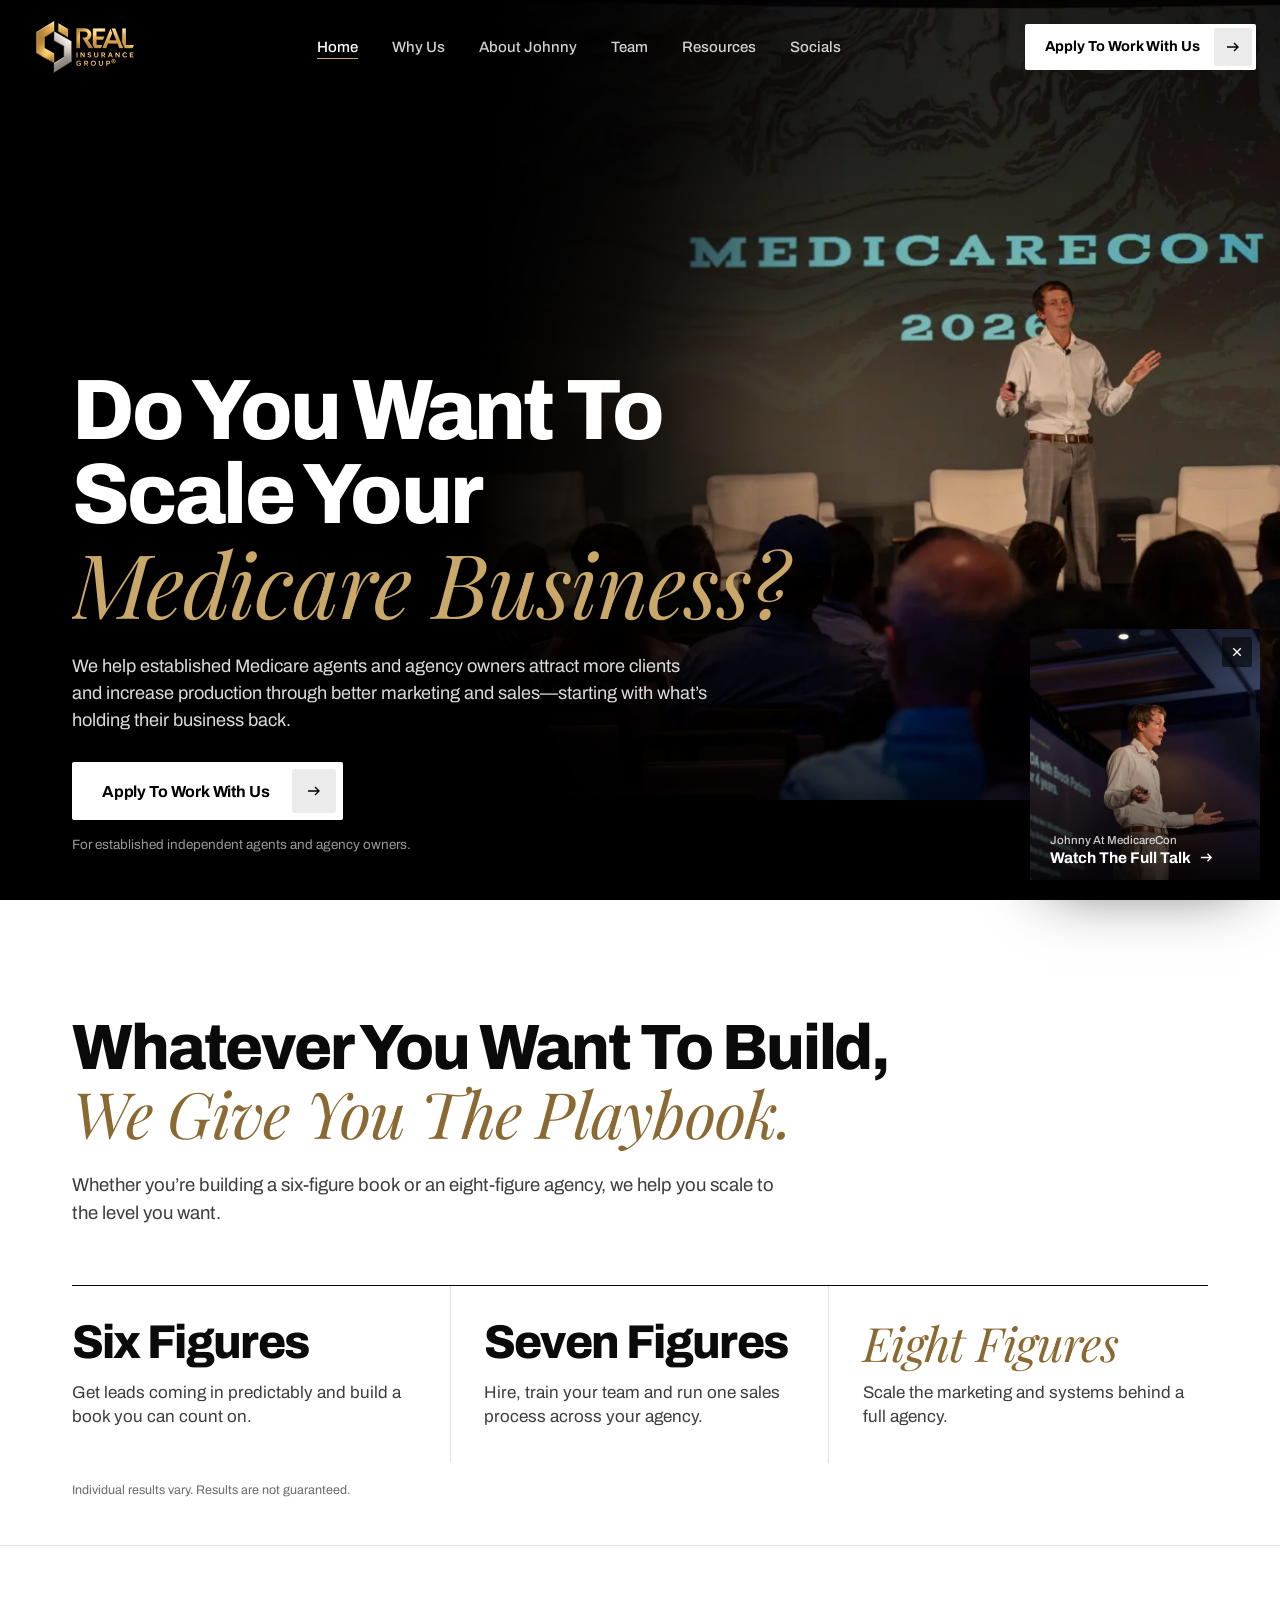
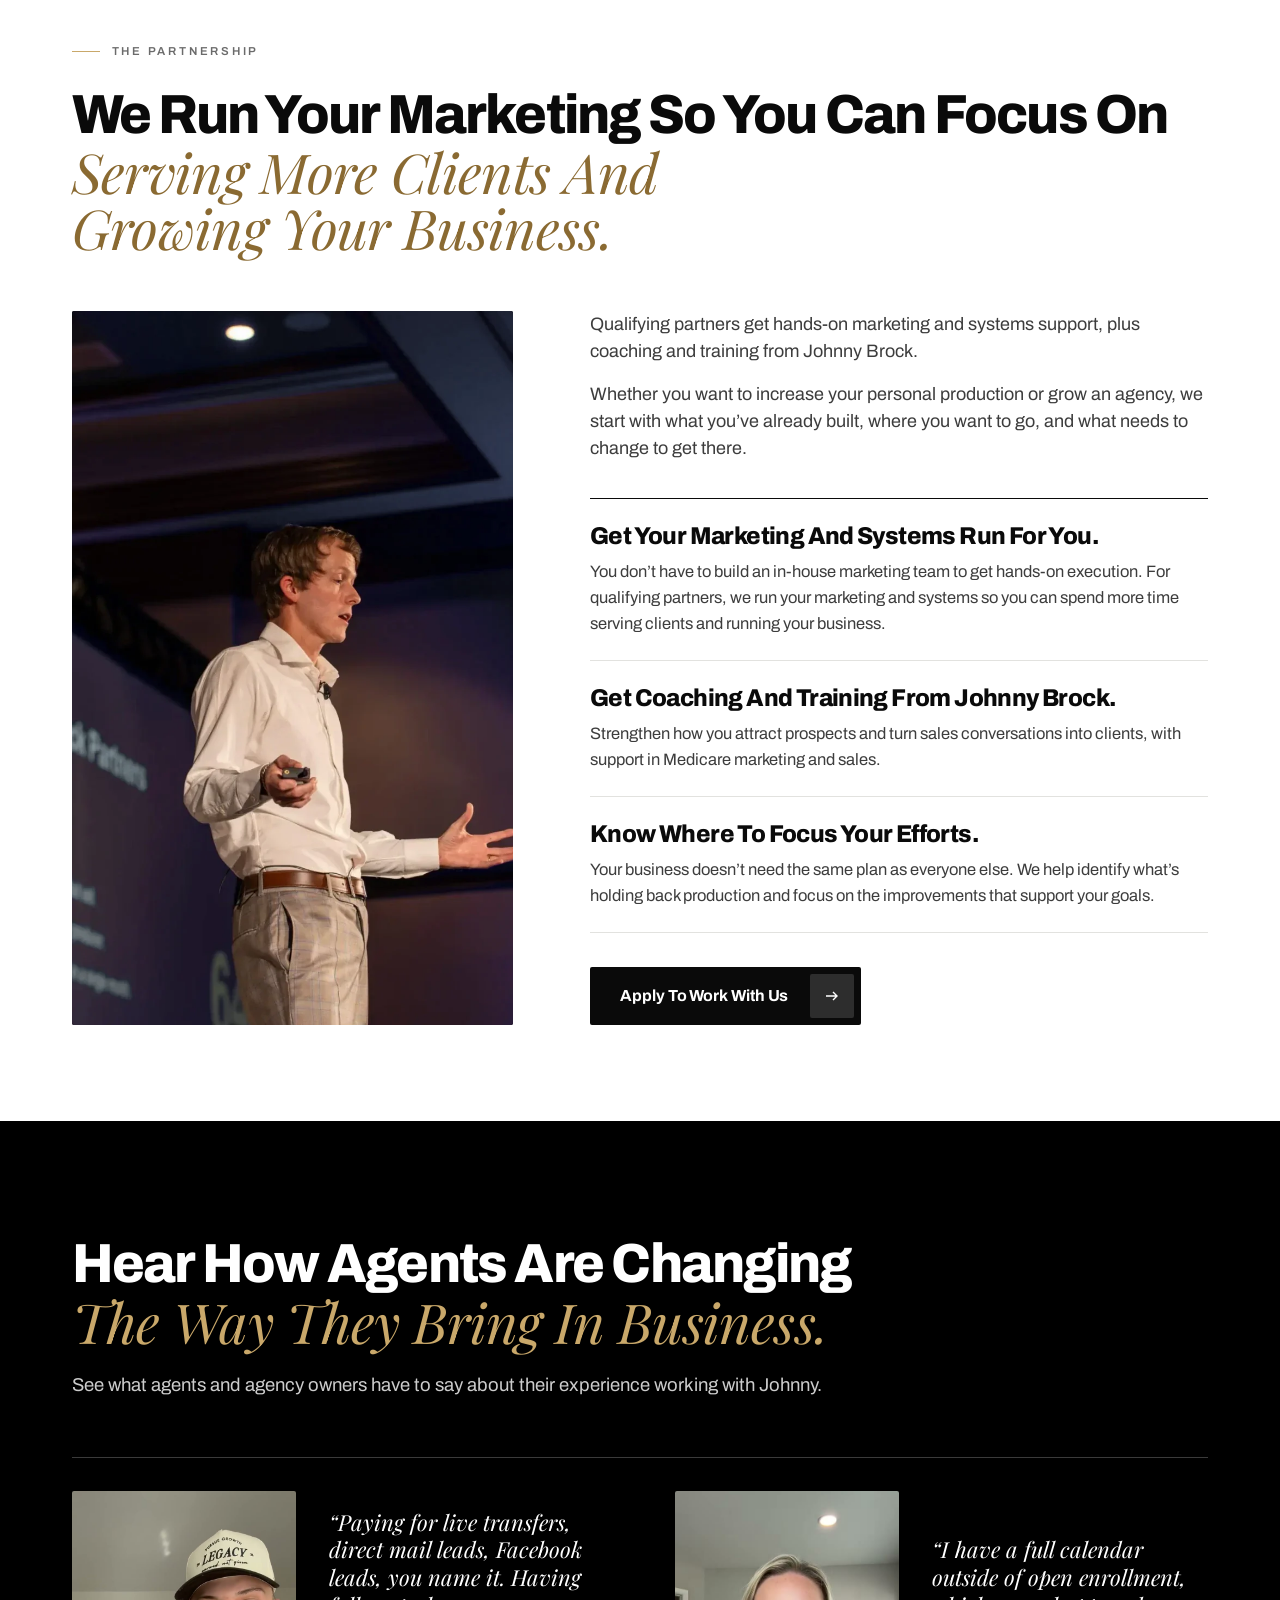
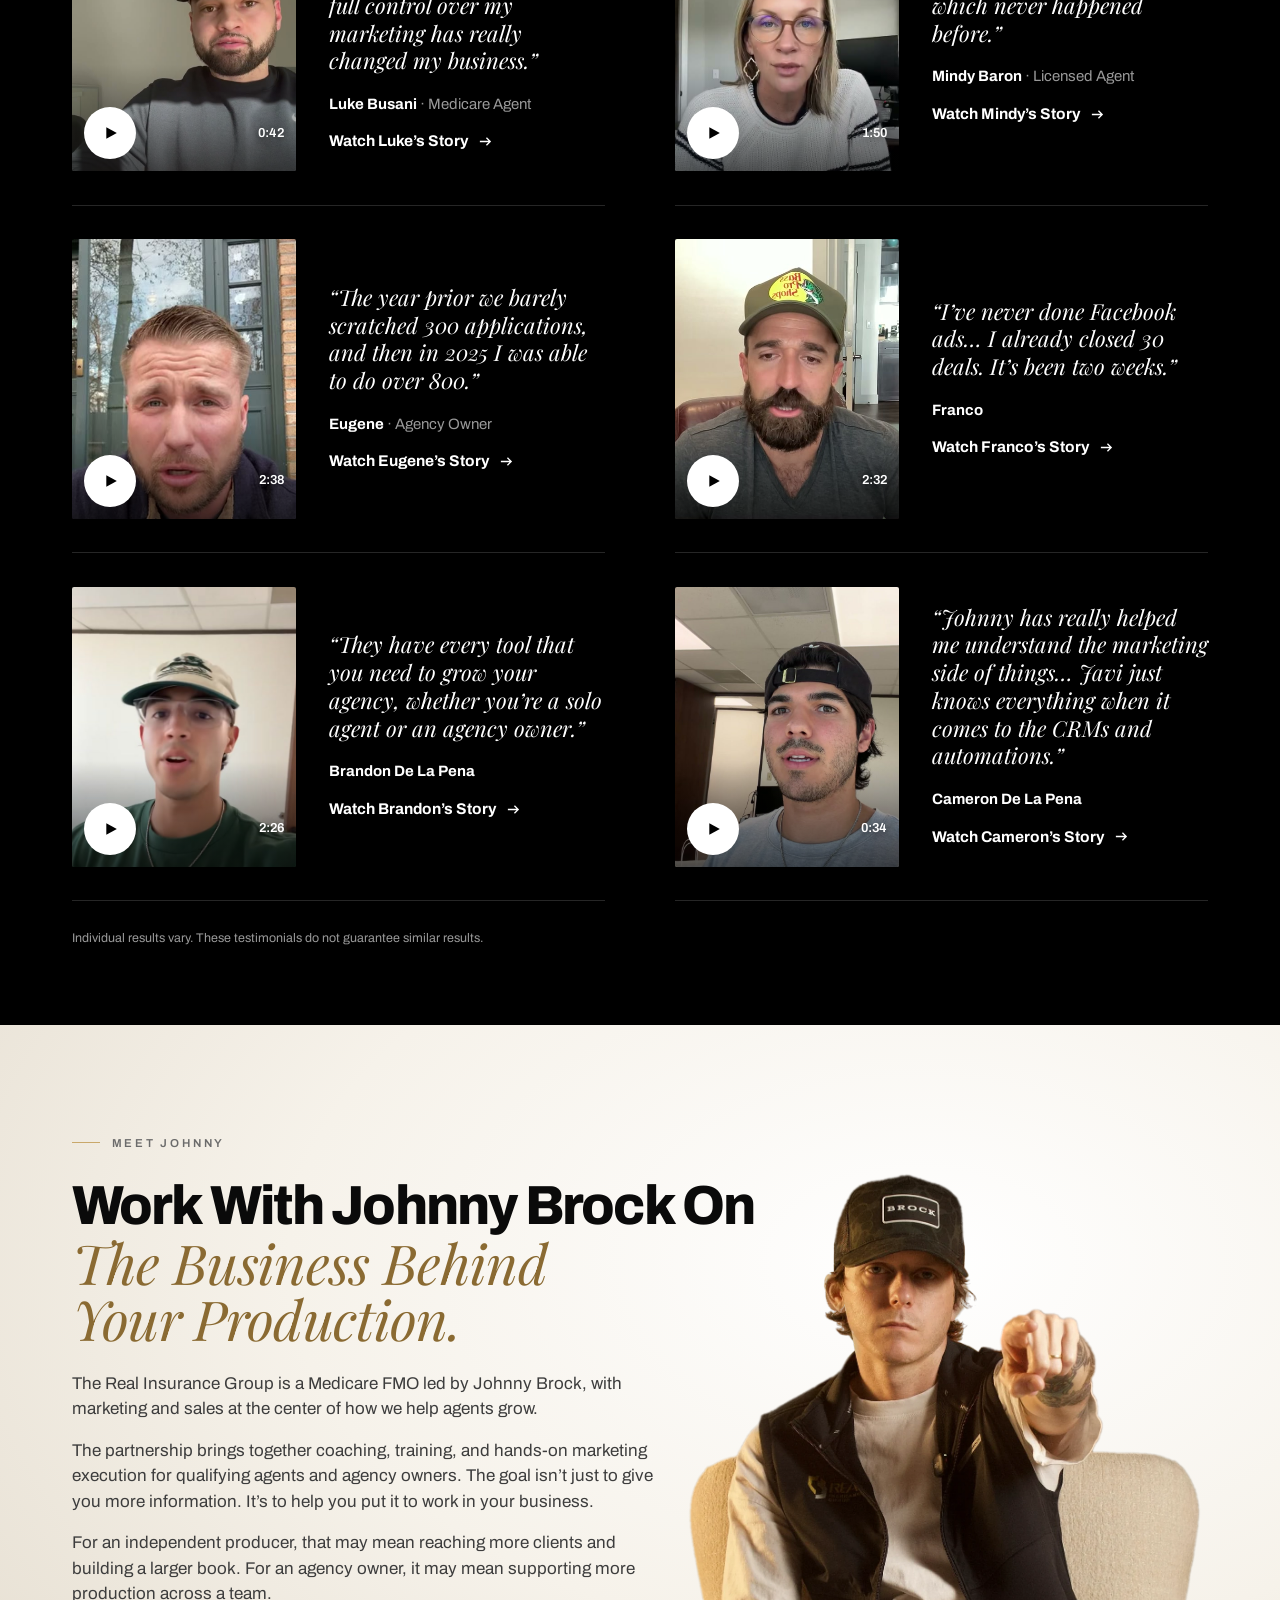
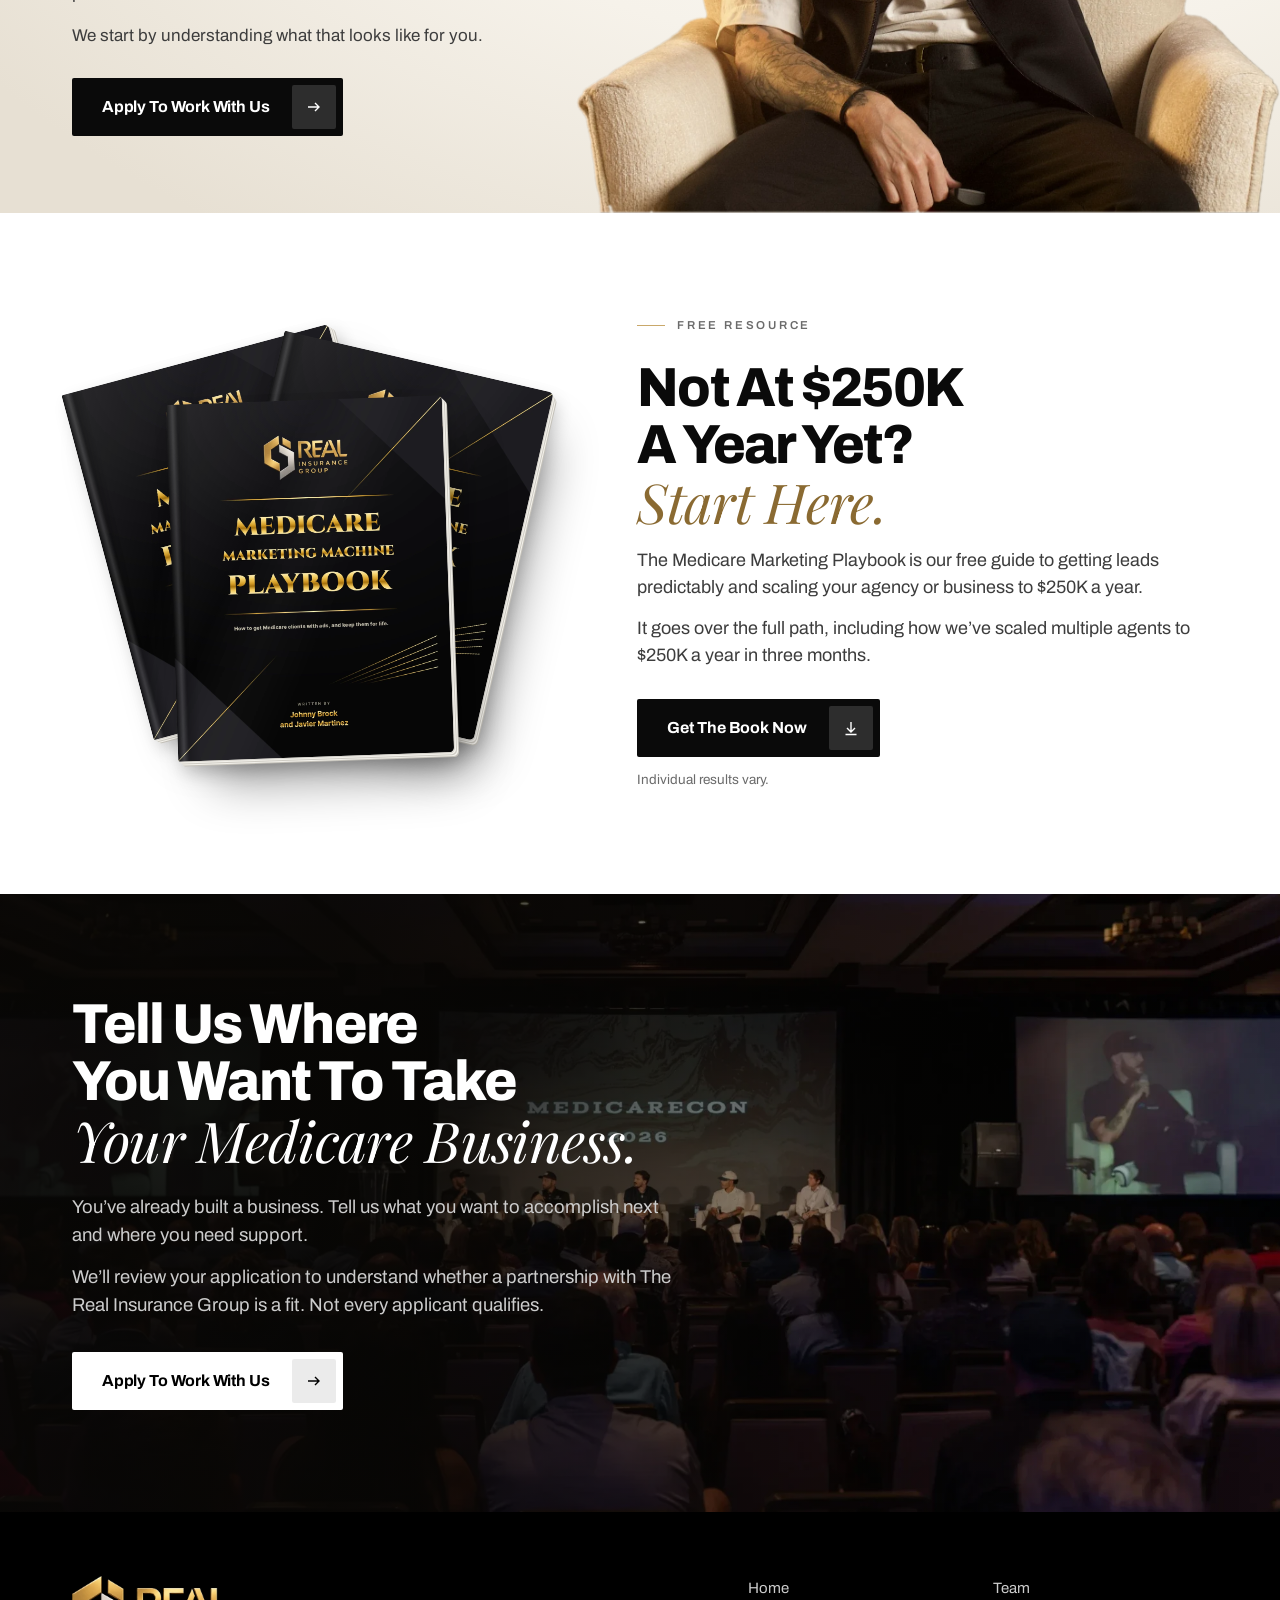
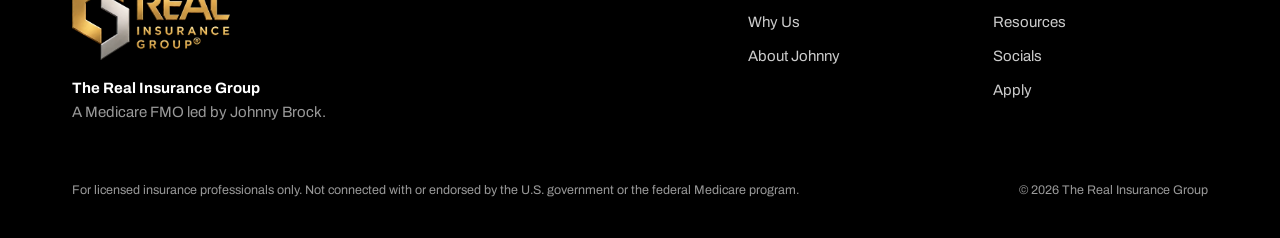
==== index.html @ c0083465 "Add survey-gated booking page with Johnny's calendar Co-Authored-By: Claude Opus 5.5 <noreply@anthro" ====
<!doctype html>
<html lang="en">
<head>
<meta charset="utf-8">
<meta name="viewport" content="width=device-width,initial-scale=1">
<title>The Real Insurance Group | Medicare FMO Led By Johnny Brock</title>
<meta name="description" content="We help established Medicare agents and agency owners attract more clients and increase production through better marketing and sales.">
<link rel="icon" href="assets/favicon.png?v=2">
<link rel="apple-touch-icon" href="assets/favicon.png?v=2">
<meta name="theme-color" content="#000000">
<meta property="og:title" content="The Real Insurance Group | Medicare FMO Led By Johnny Brock">
<meta property="og:description" content="We help established Medicare agents and agency owners attract more clients and increase production through better marketing and sales.">
<meta property="og:image" content="assets/og.jpg">
<meta property="og:type" content="website">
<link rel="preload" as="image" href="assets/stage-hero.webp" fetchpriority="high">
<link rel="preconnect" href="https://fonts.googleapis.com"><link rel="preconnect" href="https://fonts.gstatic.com" crossorigin>
<link href="https://fonts.googleapis.com/css2?family=Archivo:wdth,wght@62..125,400..800&family=Playfair+Display:ital,wght@1,400&display=swap" rel="stylesheet">
<link rel="stylesheet" href="styles.css?v=47">
<script>document.documentElement.classList.add('js')</script>
<script async src="https://javmartz04-ship-it.github.io/brandridge-tracker/t.js" data-client="johnny" data-name="Johnny" data-funnel="Main Website"></script>
</head>
<body>
<a class="skip" href="#main">Skip To Content</a>
<header class="nav" id="nav">
  <a class="brand" href="#top" aria-label="The Real Insurance Group, home"><img src="assets/rig-logo-nav.webp" width="392" height="208" alt="The Real Insurance Group"></a>
  <nav aria-label="Main"><ul><li><a href="index.html" aria-current="page">Home</a></li><li><a href="why.html">Why Us</a></li><li><a href="about.html">About Johnny</a></li><li><a href="team.html">Team</a></li><li><a href="resources.html">Resources</a></li><li><a href="socials.html">Socials</a></li></ul></nav>
  <a class="btn lt" href="#apply" data-apply>Apply To Work With Us<i><svg viewBox="0 0 16 16" fill="none" stroke="currentColor" stroke-width="1.4"><path d="M2 8h11M9 4l4 4-4 4"/></svg></i></a>
  <button class="burger" id="burger" aria-label="Open menu" aria-expanded="false"><span></span><span></span></button>
</header>
<div class="sheet" id="sheet">
  <a href="index.html">Home</a><a href="why.html">Why Us</a><a href="about.html">About Johnny</a><a href="team.html">Team</a><a href="resources.html">Resources</a><a href="socials.html">Socials</a>
  <a class="btn lt" href="#apply" data-apply>Apply To Work With Us<i><svg viewBox="0 0 16 16" fill="none" stroke="currentColor" stroke-width="1.4"><path d="M2 8h11M9 4l4 4-4 4"/></svg></i></a>
</div>
<div id="sent" aria-hidden="true"></div>
<main id="main">
<section class="hero dark" id="top">
  <div class="hero-photo-wrap"><img class="hero-photo" src="assets/stage-hero.webp" alt="Johnny Brock speaking on stage at MedicareCon 2026" fetchpriority="high"></div>
  <div class="hero-in">
    <h1><span class="ln"><span>Do You Want To</span></span><span class="ln"><span>Scale Your</span></span><span class="ln"><span><em class="e">Medicare Business?</em></span></span></h1>
    <p class="sub">We help established Medicare agents and agency owners attract more clients and increase production through better marketing and sales—starting with what’s holding their business back.</p>
    <a class="btn" href="#apply" data-apply>Apply To Work With Us<i><svg viewBox="0 0 16 16" fill="none" stroke="currentColor" stroke-width="1.4"><path d="M2 8h11M9 4l4 4-4 4"/></svg></i></a>
    <p class="micro">For established independent agents and agency owners.</p>
  </div>
</section>
<section class="sc" id="scale">
  <div class="wrap">
    <h2 class="r">Whatever You Want To Build, <em class="e">We Give You The Playbook.</em></h2>
    <p class="lead r">Whether you&rsquo;re building a six-figure book or an eight-figure agency, we help you scale to the level you want.</p>
    <ul class="sc-g r">
      <li><b>Six Figures</b><p>Get leads coming in predictably and build a book you can count on.</p></li>
      <li><b>Seven Figures</b><p>Hire, train your team and run one sales process across your agency.</p></li>
      <li><b>Eight Figures</b><p>Scale the marketing and systems behind a full agency.</p></li>
    </ul>
    <p class="fine r">Individual results vary. Results are not guaranteed.</p>
  </div>
</section>
<section class="work partner" id="partnership">
  <div class="wrap">
    <p class="label r">The Partnership</p>
    <h2 class="r">We Run Your Marketing So You Can Focus On <em class="e">Serving More Clients And Growing Your Business.</em></h2>
    <div class="pt-g">
      <div class="pt-photo r"><img src="assets/stage-profile.webp" alt="Johnny Brock presenting on stage" loading="lazy"></div>
      <div class="pt-c">
        <p class="lead r">Qualifying partners get hands-on marketing and systems support, plus coaching and training from Johnny Brock.</p>
        <p class="lead r">Whether you want to increase your personal production or grow an agency, we start with what you’ve already built, where you want to go, and what needs to change to get there.</p>
        <ul class="pt-list">
          <li class="r"><h3>Get Your Marketing And Systems Run For You.</h3><p>You don’t have to build an in-house marketing team to get hands-on execution. For qualifying partners, we run your marketing and systems so you can spend more time serving clients and running your business.</p></li>
          <li class="r"><h3>Get Coaching And Training From Johnny Brock.</h3><p>Strengthen how you attract prospects and turn sales conversations into clients, with support in Medicare marketing and sales.</p></li>
          <li class="r"><h3>Know Where To Focus Your Efforts.</h3><p>Your business doesn’t need the same plan as everyone else. We help identify what’s holding back production and focus on the improvements that support your goals.</p></li>
        </ul>
        <a class="btn r" href="#apply" data-apply>Apply To Work With Us<i><svg viewBox="0 0 16 16" fill="none" stroke="currentColor" stroke-width="1.4"><path d="M2 8h11M9 4l4 4-4 4"/></svg></i></a>
      </div>
    </div>
  </div>
</section>

<section class="results dark" id="results">
  <div class="wrap">
    <div class="res-h r"><div><h2>Hear How Agents Are Changing <em class="e">The Way They Bring In Business.</em></h2><p class="lead">See what agents and agency owners have to say about their experience working with Johnny.</p></div></div>
    <div class="rail" id="rail" tabindex="0" aria-label="Agent video stories">
    <article class="t"><button class="v" data-video="luke" aria-label="Play Luke Busani’s story"><img src="assets/video/luke.jpg" alt="Luke Busani" loading="lazy"><span class="pl"><svg viewBox="0 0 12 12" fill="currentColor"><path d="M2 1l9 5-9 5z"/></svg></span><span class="d">0:42</span></button><div class="t-c"><p>“Paying for live transfers, direct mail leads, Facebook leads, you name it. Having full control over my marketing has really changed my business.”</p><p class="by"><b>Luke Busani</b> · Medicare Agent</p><button class="t-w" data-video="luke">Watch Luke’s Story<svg viewBox="0 0 16 16" fill="none" stroke="currentColor" stroke-width="1.4"><path d="M2 8h11M9 4l4 4-4 4"/></svg></button></div></article>
    <article class="t"><button class="v" data-video="mindy" aria-label="Play Mindy Baron’s story"><img src="assets/video/mindy.jpg" alt="Mindy Baron" loading="lazy"><span class="pl"><svg viewBox="0 0 12 12" fill="currentColor"><path d="M2 1l9 5-9 5z"/></svg></span><span class="d">1:50</span></button><div class="t-c"><p>“I have a full calendar outside of open enrollment, which never happened before.”</p><p class="by"><b>Mindy Baron</b> · Licensed Agent</p><button class="t-w" data-video="mindy">Watch Mindy’s Story<svg viewBox="0 0 16 16" fill="none" stroke="currentColor" stroke-width="1.4"><path d="M2 8h11M9 4l4 4-4 4"/></svg></button></div></article>
    <article class="t"><button class="v" data-video="eugene" aria-label="Play Eugene’s story"><img src="assets/video/eugene.jpg" alt="Eugene" loading="lazy"><span class="pl"><svg viewBox="0 0 12 12" fill="currentColor"><path d="M2 1l9 5-9 5z"/></svg></span><span class="d">2:38</span></button><div class="t-c"><p>“The year prior we barely scratched 300 applications, and then in 2025 I was able to do over 800.”</p><p class="by"><b>Eugene</b> · Agency Owner</p><button class="t-w" data-video="eugene">Watch Eugene’s Story<svg viewBox="0 0 16 16" fill="none" stroke="currentColor" stroke-width="1.4"><path d="M2 8h11M9 4l4 4-4 4"/></svg></button></div></article>
    <article class="t"><button class="v" data-video="franco" aria-label="Play Franco’s story"><img src="assets/video/franco.jpg" alt="Franco" loading="lazy"><span class="pl"><svg viewBox="0 0 12 12" fill="currentColor"><path d="M2 1l9 5-9 5z"/></svg></span><span class="d">2:32</span></button><div class="t-c"><p>“I’ve never done Facebook ads… I already closed 30 deals. It’s been two weeks.”</p><p class="by"><b>Franco</b></p><button class="t-w" data-video="franco">Watch Franco’s Story<svg viewBox="0 0 16 16" fill="none" stroke="currentColor" stroke-width="1.4"><path d="M2 8h11M9 4l4 4-4 4"/></svg></button></div></article>
    <article class="t"><button class="v" data-video="brandon" aria-label="Play Brandon De La Pena’s story"><img src="assets/video/brandon.jpg" alt="Brandon De La Pena" loading="lazy"><span class="pl"><svg viewBox="0 0 12 12" fill="currentColor"><path d="M2 1l9 5-9 5z"/></svg></span><span class="d">2:26</span></button><div class="t-c"><p>“They have every tool that you need to grow your agency, whether you’re a solo agent or an agency owner.”</p><p class="by"><b>Brandon De La Pena</b></p><button class="t-w" data-video="brandon">Watch Brandon’s Story<svg viewBox="0 0 16 16" fill="none" stroke="currentColor" stroke-width="1.4"><path d="M2 8h11M9 4l4 4-4 4"/></svg></button></div></article>
    <article class="t"><button class="v" data-video="cameron" aria-label="Play Cameron De La Pena’s story"><img src="assets/video/cameron.jpg" alt="Cameron De La Pena" loading="lazy"><span class="pl"><svg viewBox="0 0 12 12" fill="currentColor"><path d="M2 1l9 5-9 5z"/></svg></span><span class="d">0:34</span></button><div class="t-c"><p>“Johnny has really helped me understand the marketing side of things… Javi just knows everything when it comes to the CRMs and automations.”</p><p class="by"><b>Cameron De La Pena</b></p><button class="t-w" data-video="cameron">Watch Cameron’s Story<svg viewBox="0 0 16 16" fill="none" stroke="currentColor" stroke-width="1.4"><path d="M2 8h11M9 4l4 4-4 4"/></svg></button></div></article>
    </div>
    <p class="fine">Individual results vary. These testimonials do not guarantee similar results.</p>
  </div>
</section>

<section class="about" id="johnny">
  <img class="a-photo" src="assets/johnny-point-color.webp?v=2" alt="Johnny Brock pointing at the camera" loading="lazy">
  <div class="wrap a-in">
    <p class="label r">Meet Johnny</p>
    <h2 class="r">Work With Johnny Brock On <em class="e">The Business Behind Your Production.</em></h2>
    <p class="lead r">The Real Insurance Group is a Medicare FMO led by Johnny Brock, with marketing and sales at the center of how we help agents grow.</p>
    <p class="lead r">The partnership brings together coaching, training, and hands-on marketing execution for qualifying agents and agency owners. The goal isn’t just to give you more information. It’s to help you put it to work in your business.</p>
    <p class="lead r">For an independent producer, that may mean reaching more clients and building a larger book. For an agency owner, it may mean supporting more production across a team.</p>
    <p class="lead r">We start by understanding what that looks like for you.</p>
    <a class="btn r" href="#apply" data-apply>Apply To Work With Us<i><svg viewBox="0 0 16 16" fill="none" stroke="currentColor" stroke-width="1.4"><path d="M2 8h11M9 4l4 4-4 4"/></svg></i></a>
  </div>
</section>

<section class="pb" id="playbook">
  <div class="wrap pb-g">
    <div class="pb-art r" aria-hidden="false">
      <div class="bk b1"><img src="assets/playbook-cover.webp" alt="" loading="lazy"></div>
      <div class="bk b2"><img src="assets/playbook-cover.webp" alt="" loading="lazy"></div>
      <div class="bk b3"><img src="assets/playbook-cover.webp" alt="The Medicare Marketing Playbook by Johnny Brock and Javier Martinez" loading="lazy"></div>
    </div>
    <div class="pb-c r">
      <p class="label">Free Resource</p>
      <h2>Not At $250K A Year Yet? <em class="e">Start Here.</em></h2>
      <p class="lead">The Medicare Marketing Playbook is our free guide to getting leads predictably and scaling your agency or business to $250K a year.</p>
      <p class="lead">It goes over the full path, including how we&rsquo;ve scaled multiple agents to $250K a year in three months.</p>
      <a class="btn" href="assets/Medicare-Marketing-Playbook.pdf" download>Get The Book Now<i><svg viewBox="0 0 16 16" fill="none" stroke="currentColor" stroke-width="1.4"><path d="M8 2v10M4 8l4 4 4-4M2.5 14.5h11"/></svg></i></a>
      <p class="micro">Individual results vary.</p>
    </div>
  </div>
</section>

<section class="apply dark" id="apply">
  <img class="ap-bg" src="assets/stage-panel.webp" alt="" loading="lazy">
  <div class="wrap apply-g">
    <div class="r">
      <h2>Tell Us Where You Want To Take <em class="e">Your Medicare Business.</em></h2>
      <p class="lead">You’ve already built a business. Tell us what you want to accomplish next and where you need support.</p>
      <p class="lead">We’ll review your application to understand whether a partnership with The Real Insurance Group is a fit. Not every applicant qualifies.</p>
      <a class="btn" href="#apply" data-apply>Apply To Work With Us<i><svg viewBox="0 0 16 16" fill="none" stroke="currentColor" stroke-width="1.4"><path d="M2 8h11M9 4l4 4-4 4"/></svg></i></a>
    </div>
    </div>
</section>
</main>

<footer class="foot dark">
  <div class="wrap foot-g">
    <div class="f-b"><a class="brand" href="#top" aria-label="Back to top"><img src="assets/rig-logo.webp" width="900" height="478" alt="The Real Insurance Group" loading="lazy"></a><p><b>The Real Insurance Group</b><br>A Medicare FMO led by Johnny Brock.</p></div>
    <nav aria-label="Footer"><a href="index.html">Home</a><a href="why.html">Why Us</a><a href="about.html">About Johnny</a></nav>
    <nav aria-label="Footer, more"><a href="team.html">Team</a><a href="resources.html">Resources</a><a href="socials.html">Socials</a><a href="#apply" data-apply>Apply</a></nav>
  </div>
  <div class="wrap legal"><p>For licensed insurance professionals only. Not connected with or endorsed by the U.S. government or the federal Medicare program.</p><p>&copy; 2026 The Real Insurance Group</p></div>
</footer>

<div class="modal" id="modal" role="dialog" aria-modal="true" aria-label="Agent story" hidden><button class="x" id="x" aria-label="Close video"><span></span><span></span></button><video id="player" controls playsinline></video></div>
<div id="sv" role="dialog" aria-modal="true" aria-label="Apply To Work With Us" inert>
  <div class="scrim"></div>
  <div class="mcard" id="svCard">
    <div class="sv-bar"><i id="svFill"></i></div>
    <div class="sv-top"><button type="button" class="sv-x" id="svX" aria-label="Close"><svg viewBox="0 0 16 16" fill="none" stroke="currentColor" stroke-width="1.6"><path d="M3 3l10 10M13 3L3 13"/></svg></button></div>
    <div class="stage" id="svStage" aria-live="polite"></div>
  </div>
</div>
<aside class="talk" id="talk" aria-label="Johnny Brock on stage at MedicareCon" hidden>
  <div class="talk-media"><img src="assets/stage-profile.webp" alt="" loading="lazy"><div id="talkYt"></div></div>
  <button type="button" class="talk-hit" data-talk="llbVmghtQ0M" aria-label="Watch Johnny Brock's full MedicareCon talk with sound"><span class="talk-c"><small>Johnny At MedicareCon</small><strong>Watch The Full Talk<svg viewBox="0 0 16 16" fill="none" stroke="currentColor" stroke-width="1.5"><path d="M2 8h11M9 4l4 4-4 4"/></svg></strong></span></button>
  <button type="button" class="talk-x" id="talkX" aria-label="Close video"><svg viewBox="0 0 16 16" fill="none" stroke="currentColor" stroke-width="1.8"><path d="M3 3l10 10M13 3L3 13"/></svg></button>
</aside>
<script src="site.js?v=18"></script>
<script src="survey.js?v=4"></script>
<script src="talk.js?v=1"></script>
</body>
</html>
---- styles.css ----
/* The Real Insurance Group. Black room, white paper, one platinum tone.
   Black ramp from reference/design-systems/bugatti. Radius 2px: institutional, everywhere. */
:root{
  --black:#000000;
  --soft:#0d0d0d;
  --card:#141414;
  --line-d:#262626;
  --line-d2:#3a3a3a;
  --white:#ffffff;
  --paper:#f5f5f3;
  --ink:#0a0a0a;
  --body:#3d3d3d;
  --muted:#6b6b6b;
  --line:#e2e2df;
  --on-d:#cccccc;
  --on-d-m:#999999;
  --plat:#d3ccbf;       /* the one accent, on black */
  --plat-ink:#6f685c;   /* same tone, legible on white */
  --r:2px;
  --ease:cubic-bezier(.32,.72,0,1);
  --disp:'Archivo',system-ui,sans-serif;
  --serif:'Playfair Display',Georgia,serif;
  --pad:clamp(20px,5.6vw,88px);
}
*{box-sizing:border-box;margin:0}
html{scroll-behavior:smooth;-webkit-text-size-adjust:100%}
body{font-family:var(--disp);background:var(--white);color:var(--ink);font-size:17px;line-height:1.6;-webkit-font-smoothing:antialiased;overflow-x:clip}
img,video{display:block;max-width:100%}
a{color:inherit;text-decoration:none}
button{font:inherit;color:inherit;background:none;border:0;cursor:pointer}
:focus-visible{outline:2px solid currentColor;outline-offset:3px}
.skip{position:absolute;left:-999px;top:8px;background:#fff;color:#000;padding:10px 16px;z-index:30}
.skip:focus{left:8px}

/* type */
h1,h2,h3{font-family:var(--disp);font-weight:800;letter-spacing:-.032em;line-height:1.02;font-variation-settings:"wdth" 96}
em.e{font-family:var(--serif);font-style:italic;font-weight:400;letter-spacing:-.012em;font-variation-settings:normal}
h2{font-size:clamp(38px,5.1vw,76px)}
h2 em.e{color:var(--plat-ink)}
.dark h2 em.e,.dark .e{color:var(--plat)}
.label{display:flex;align-items:center;gap:12px;font-size:11.5px;font-weight:600;letter-spacing:.24em;text-transform:uppercase;color:var(--muted);margin-bottom:26px}
.label::before{content:"";width:28px;height:1px;background:currentColor}
.dark .label{color:var(--on-d-m)}
.num{font-variant-numeric:tabular-nums}

/* buttons */
.btn{display:inline-flex;align-items:center;gap:22px;padding:7px 7px 7px 30px;border-radius:var(--r);font-weight:700;font-size:16px;letter-spacing:-.005em;background:var(--ink);color:var(--white);transition:transform .5s var(--ease),background .5s var(--ease)}
.btn i{display:grid;place-items:center;width:44px;height:44px;border-radius:var(--r);background:rgba(255,255,255,.14);transition:transform .5s var(--ease)}
.btn svg{width:16px;height:16px}
.btn:hover i{transform:translateX(3px) scale(1.05)}
.btn:active{transform:scale(.98)}
.dark .btn,.btn.lt{background:var(--white);color:var(--black)}
.dark .btn i,.btn.lt i{background:rgba(0,0,0,.08)}
.micro{font-size:13.5px;color:var(--muted);margin-top:14px}
.dark .micro{color:var(--on-d-m)}

/* nav */
.nav{position:fixed;z-index:20;top:14px;left:14px;right:14px;display:flex;align-items:center;justify-content:space-between;height:66px;padding:0 10px 0 22px;border-radius:var(--r);color:var(--white);background:rgba(10,10,10,.62);backdrop-filter:blur(22px) saturate(1.3);-webkit-backdrop-filter:blur(22px) saturate(1.3);box-shadow:inset 0 0 0 1px rgba(255,255,255,.1);transition:background .6s var(--ease)}
.brand svg{height:44px;width:auto;display:block}
.nav ul{display:flex;gap:34px;list-style:none;padding:0;font-size:15px;font-weight:500}
.nav ul a{opacity:.82;transition:opacity .4s var(--ease)}
.nav ul a:hover{opacity:1}
.nav .btn{padding:4px 4px 4px 20px;gap:14px;font-size:14.5px}
.nav .btn i{width:38px;height:38px}
.burger{display:none;width:46px;height:46px;position:relative}
.burger span{position:absolute;left:12px;right:12px;height:1.5px;background:#fff;transition:transform .55s var(--ease),top .55s var(--ease)}
.burger span:nth-child(1){top:18px}.burger span:nth-child(2){top:27px}
.open .burger span:nth-child(1){top:22px;transform:rotate(45deg)}
.open .burger span:nth-child(2){top:22px;transform:rotate(-45deg)}
.sheet{position:fixed;inset:0;z-index:19;background:rgba(0,0,0,.94);backdrop-filter:blur(30px);-webkit-backdrop-filter:blur(30px);color:#fff;padding:120px 26px 40px;display:flex;flex-direction:column;gap:6px;opacity:0;visibility:hidden;transition:opacity .5s var(--ease),visibility .5s}
.open .sheet{opacity:1;visibility:visible}
.sheet a:not(.btn){font-size:38px;font-weight:800;letter-spacing:-.03em;padding:6px 0;transform:translateY(26px);opacity:0;transition:transform .7s var(--ease),opacity .7s var(--ease)}
.open .sheet a:not(.btn){transform:none;opacity:1}
.sheet a:nth-child(2){transition-delay:.05s!important}.sheet a:nth-child(3){transition-delay:.1s!important}.sheet a:nth-child(4){transition-delay:.15s!important}.sheet a:nth-child(5){transition-delay:.2s!important}
.sheet .btn{align-self:flex-start;margin-top:26px}

/* hero */
.hero{position:relative;min-height:max(100dvh,760px);background:var(--black);color:var(--white);display:flex;align-items:flex-end;overflow:hidden}
.hero-photo{position:absolute;top:0;right:0;width:84%;height:100%;object-fit:cover;object-position:100% 10%}
.hero-photo-wrap{position:absolute;inset:0}
.hero-photo-wrap::after{content:"";position:absolute;inset:0;background:linear-gradient(90deg,#000 34%,rgba(0,0,0,.6) 50%,transparent 64%),linear-gradient(0deg,#000,transparent 20%)}
.hero-in{position:relative;width:100%;padding:128px var(--pad) 44px}
.hero .label{color:var(--on-d);margin-bottom:24px}
h1{font-size:clamp(50px,5.6vw,88px);line-height:.99}
h1 .ln{display:block;overflow:hidden;padding-bottom:.14em;margin-bottom:-.14em}
h1 .ln>span{display:block}
h1 em.e{color:var(--plat);font-size:1.04em}
.js h1 .ln>span{transform:translateY(112%);animation:rise 1.25s var(--ease) forwards}
.js h1 .ln:nth-child(2)>span{animation-delay:.1s}
.js h1 .ln:nth-child(3)>span{animation-delay:.2s}
@keyframes rise{to{transform:none}}
.sub{max-width:600px;font-size:clamp(17px,1.32vw,20px);line-height:1.5;color:var(--on-d);margin:26px 0 28px}
.sub b{color:#fff;font-weight:600}
.hero-rule{height:1px;background:var(--line-d2);max-width:640px;margin:32px 0 24px}
.stats{display:flex;gap:clamp(26px,3.6vw,56px)}
.stats b{display:block;font-size:clamp(26px,2.5vw,36px);font-weight:800;letter-spacing:-.03em;line-height:1.1}
.stats b sup{font-size:1em;vertical-align:baseline;color:var(--plat);line-height:0}
.stats>div>span{display:block;font-size:11px;font-weight:500;letter-spacing:.14em;text-transform:uppercase;color:var(--on-d-m);margin-top:5px}
.watch{position:absolute;right:0;bottom:0;display:flex;align-items:center;gap:20px;background:var(--white);color:var(--black);padding:10px 26px 10px 10px;text-align:left;transition:padding .6s var(--ease)}
.watch:hover{padding-right:34px}
.watch img{width:62px;height:78px;object-fit:cover;object-position:50% 18%;filter:grayscale(1)}
.watch small{display:block;font-size:12.5px;color:var(--muted);line-height:1.3}
.watch strong{display:block;font-size:19px;font-weight:800;letter-spacing:-.02em;line-height:1.25}
.watch .pl{display:grid;place-items:center;width:42px;height:42px;background:var(--black);color:#fff;border-radius:var(--r)}
.watch .pl svg{width:13px;height:13px}

@media (max-width:1000px){.nav ul{display:none}.nav .btn{display:none}.burger{display:block}.nav{height:60px;padding:0 6px 0 16px}.brand svg{height:32px}}
@media (min-width:1001px){.sheet{display:none}}
@media (max-width:760px){
  .hero{display:block;min-height:0}
  .hero-photo-wrap{position:relative;height:318px;overflow:hidden}
  .hero-photo{width:auto;max-width:none;height:128%;right:-14px;object-fit:contain}
  .hero-photo-wrap::after{background:linear-gradient(0deg,#000 2%,transparent 32%)}
  .hero-in{padding:0 20px 34px;margin-top:-34px}
  .hero .label{margin-bottom:14px;font-size:10.5px;letter-spacing:.18em}
  h1{font-size:clamp(42px,12.1vw,56px)}
  h1 em.e{font-size:.98em}
  .sub{font-size:16.5px;margin:16px 0 20px}
  .btn{width:100%;justify-content:space-between}
  .hero-rule{margin:26px 0 20px}
  .stats{justify-content:space-between;gap:12px}
  .stats>div>span{font-size:9.5px;letter-spacing:.1em}
  .watch{position:static;width:100%;padding:10px 18px 10px 10px}
  .watch .pl{margin-left:auto}
}
@media (prefers-reduced-motion:reduce){*,*::before,*::after{animation:none!important;transition:none!important}.js h1 .ln>span{transform:none}html{scroll-behavior:auto}}

/* layout */
.wrap{padding-inline:var(--pad);max-width:1640px;margin-inline:auto}
section{position:relative}
.lead{font-size:clamp(18px,1.45vw,22px);line-height:1.5;color:var(--body);margin-top:26px}
.dark .lead{color:var(--on-d)}
.fine{font-size:12.5px;line-height:1.55;color:var(--muted);padding-top:34px}
.js .r{opacity:0;transform:translateY(34px);filter:blur(6px);transition:opacity 1s var(--ease),transform 1s var(--ease),filter 1s var(--ease)}
.js .r.in{opacity:1;transform:none;filter:none}
.shell{padding:7px;border-radius:calc(var(--r) + 2px);background:rgba(0,0,0,.035);box-shadow:inset 0 0 0 1px rgba(0,0,0,.06)}
.shell.d{background:rgba(255,255,255,.06);box-shadow:inset 0 0 0 1px rgba(255,255,255,.12)}
.core{background:var(--white);border-radius:var(--r);padding:clamp(26px,3.4vw,52px);box-shadow:0 24px 60px -30px rgba(0,0,0,.18),inset 0 1px 0 #fff;height:100%}
.core.blk{background:var(--black);color:var(--white);box-shadow:0 34px 80px -34px rgba(0,0,0,.5),inset 0 1px 0 rgba(255,255,255,.1)}

/* strip */
.strip{overflow:hidden;background:var(--white);border-bottom:1px solid var(--line);padding:24px 0}
.track{display:flex;width:max-content;animation:mq 46s linear infinite}
.strip:hover .track{animation-play-state:paused}
.set{display:flex;gap:64px;padding-right:64px}
.set span{white-space:nowrap;font-size:16px;color:var(--muted)}
.set b{color:var(--ink);font-weight:800;letter-spacing:-.02em;margin-right:6px}
@keyframes mq{to{transform:translateX(-50%)}}

/* problem */
.why{padding:clamp(88px,10.5vw,168px) 0 clamp(72px,8vw,120px)}
.why-g{display:grid;grid-template-columns:5fr 6fr;gap:clamp(40px,7vw,120px)}
.why-h{align-self:start}
.rows{list-style:none;padding:0;border-top:1px solid var(--ink)}
.rows li{display:grid;grid-template-columns:58px 1fr;padding:30px 0 32px;border-bottom:1px solid var(--line)}
.n{font-size:13px;font-weight:600;color:var(--muted);padding-top:7px}
.rows h3{font-size:clamp(24px,2vw,30px);letter-spacing:-.025em;line-height:1.15}
.rows p{grid-column:2;margin-top:10px;color:var(--body);max-width:520px}
.sub-x{display:grid;grid-template-columns:5fr 6fr;gap:clamp(40px,7vw,120px);align-items:end;margin-top:clamp(80px,9vw,140px)}
.sx-l{font-size:clamp(20px,1.7vw,26px);line-height:1.38;letter-spacing:-.012em}
.sx-n b{display:block;font-size:clamp(72px,12.4vw,196px);font-weight:800;letter-spacing:-.055em;line-height:.9;font-variation-settings:"wdth" 92}
.sx-n span{display:block;margin-top:18px;color:var(--muted);font-size:18px}

/* machine */
.machine{background:var(--black);color:var(--white);padding:clamp(100px,12vw,190px) 0 clamp(88px,9vw,140px)}
.reframe{font-size:clamp(42px,7vw,112px);line-height:1}
.reframe em.e{font-size:1.02em}
.m-head{display:flex;justify-content:space-between;align-items:flex-end;gap:40px;margin-top:clamp(70px,9vw,140px);padding-bottom:30px;border-bottom:1px solid var(--line-d2)}
.m-head p{max-width:520px;color:var(--on-d);font-size:18px}
.m-head h3{font-size:clamp(22px,2vw,30px);text-align:right;line-height:1.1;letter-spacing:-.02em}
.parts{list-style:none;padding:0;display:grid;grid-template-columns:repeat(5,1fr)}
.parts li{padding:30px 26px 10px;border-left:1px solid var(--line-d)}
.parts li:first-child{border-left:0;padding-left:0}
.parts .n{display:block;color:var(--plat);padding:0}
.parts h3{font-size:clamp(26px,2.4vw,36px);margin:clamp(60px,7vw,110px) 0 14px;letter-spacing:-.03em}
.parts p{font-size:15.5px;line-height:1.5;color:var(--on-d-m)}

/* deal */
.deal{padding:clamp(100px,11vw,176px) 0}
.deal-g{display:grid;grid-template-columns:7fr 5fr;gap:18px;margin-top:clamp(40px,5vw,72px)}
.who{font-size:14px;font-weight:600;color:var(--muted);margin-bottom:clamp(44px,6vw,92px)}
.blk .who{color:var(--on-d-m)}
.core h3{font-size:clamp(30px,3vw,46px);line-height:1.05}
.deal dl{margin-top:44px}
.deal dt{font-weight:700;padding-top:20px;border-top:1px solid var(--line-d2)}
.deal dd{margin:4px 0 22px;color:var(--on-d);max-width:560px}
.deal ul{list-style:none;padding:0;margin-top:44px}
.deal ul li{padding:15px 0;border-top:1px solid var(--line);color:var(--body);line-height:1.42}
.catch{max-width:1040px;margin:clamp(90px,10vw,160px) auto 0}
.c-q{font-family:var(--serif);font-style:italic;font-size:clamp(30px,3.2vw,46px);color:var(--plat-ink)}
.catch blockquote{font-size:clamp(25px,2.9vw,44px);line-height:1.22;letter-spacing:-.024em;margin-top:18px;font-weight:500;color:var(--muted)}
.catch strong{color:var(--ink);font-weight:800}
.catch figcaption{margin-top:26px;font-size:15px;font-weight:600}

/* math */
.math{background:var(--paper);padding:clamp(100px,11vw,170px) 0 64px}
.math-g{display:grid;grid-template-columns:5fr 7fr;gap:clamp(40px,7vw,110px);align-items:center}
.calc label{display:flex;justify-content:space-between;align-items:baseline;gap:20px;font-weight:600}
.calc output{font-size:36px;font-weight:800;letter-spacing:-.03em}
input[type=range]{-webkit-appearance:none;appearance:none;width:100%;height:30px;background:none;margin:12px 0 26px;cursor:pointer}
input[type=range]::-webkit-slider-runnable-track{height:2px;background:linear-gradient(90deg,var(--ink) var(--p,58%),var(--line) var(--p,58%))}
input[type=range]::-moz-range-track{height:2px;background:var(--line)}
input[type=range]::-moz-range-progress{height:2px;background:var(--ink)}
input[type=range]::-webkit-slider-thumb{-webkit-appearance:none;width:30px;height:30px;margin-top:-14px;border-radius:var(--r);background:var(--ink);box-shadow:0 8px 20px -6px rgba(0,0,0,.45)}
input[type=range]::-moz-range-thumb{width:30px;height:30px;border:0;border-radius:var(--r);background:var(--ink)}
.out{display:grid;grid-template-columns:1fr 1fr 1.25fr;gap:18px}
.out span{display:block;font-size:13.5px;color:var(--muted)}
.out b{font-size:clamp(25px,2.3vw,34px);font-weight:800;letter-spacing:-.03em;line-height:1.3}
.out .big b{font-size:clamp(32px,3.2vw,48px);line-height:1}
.bars{display:grid;grid-template-columns:repeat(5,1fr);gap:8px;height:150px;align-items:end;margin-top:30px}
.bar{height:100%;display:flex;flex-direction:column;justify-content:flex-end;position:relative}
.bar i{display:block;width:100%;height:100%;background:var(--ink);transform-origin:bottom;transition:transform .7s var(--ease)}
.bar span{font-size:12px;color:var(--muted);padding-top:8px}
.cmp{margin-top:22px;padding-top:18px;border-top:1px solid var(--line);color:var(--muted);font-size:15.5px}
.cmp b{color:var(--ink)}

/* johnny */
.johnny{display:grid;grid-template-columns:5fr 7fr;background:var(--white)}
.j-photo{background:#000;position:relative;min-height:640px;overflow:hidden}
.j-photo img{position:absolute;inset:0;width:100%;height:100%;object-fit:cover;object-position:50% 12%}
.j-copy{padding:clamp(84px,9.5vw,150px) var(--pad)}
.time{list-style:none;padding:0;margin-top:44px;border-top:1px solid var(--ink)}
.time li{display:grid;grid-template-columns:clamp(120px,14vw,190px) 1fr;align-items:baseline;padding:15px 0;border-bottom:1px solid var(--line)}
.time b{font-size:clamp(20px,1.7vw,25px);font-weight:800;letter-spacing:-.025em}
.time span{color:var(--body)}
.j-q{display:flex;align-items:center;gap:28px;margin-top:48px}
.j-q img{width:128px;height:128px;object-fit:cover;border-radius:var(--r);flex:none}
.j-q blockquote{font-family:var(--serif);font-style:italic;font-size:clamp(22px,1.9vw,28px);line-height:1.25}
.j-q cite{display:block;font-family:var(--disp);font-style:normal;font-size:14px;color:var(--muted);margin-top:10px}

/* results */
.results{background:var(--paper);padding:clamp(100px,11vw,170px) 0 64px}
.res-h{display:flex;justify-content:space-between;align-items:flex-end;gap:30px}
.arrows{display:flex;gap:8px;flex:none}
.arrows button{width:54px;height:54px;border-radius:var(--r);background:var(--ink);color:#fff;display:grid;place-items:center;transition:transform .5s var(--ease)}
.arrows button:active{transform:scale(.95)}
.arrows svg{width:17px;height:17px}
.rail{display:flex;gap:18px;overflow-x:auto;scroll-snap-type:x mandatory;padding:clamp(40px,4.6vw,66px) var(--pad) 6px;scrollbar-width:none;scroll-padding-left:var(--pad)}
.rail::-webkit-scrollbar{display:none}
.t{flex:0 0 clamp(272px,23vw,350px);scroll-snap-align:start}
.t h3{font-size:clamp(32px,2.9vw,44px);margin-top:22px;letter-spacing:-.04em}
.t .res{font-weight:600;margin-top:4px;line-height:1.35}
.t p{font-size:15.5px;line-height:1.5;color:var(--body);margin-top:12px}
.t .res{color:var(--ink)}
.t .by{font-size:14px;color:var(--muted)}
.t .by b{display:block;color:var(--ink);font-weight:700}
.v{position:relative;display:block;width:100%;aspect-ratio:4/5;overflow:hidden;border-radius:var(--r);background:#000}
.v img{width:100%;height:100%;object-fit:cover;object-position:50% 20%;filter:grayscale(1);transition:filter .7s var(--ease),transform 1s var(--ease)}
.v:hover img{filter:none;transform:scale(1.03)}
.v .pl{position:absolute;left:14px;bottom:14px;width:46px;height:46px;display:grid;place-items:center;background:#fff;color:#000;border-radius:var(--r)}
.v .pl svg{width:13px;height:13px}
.v .d{position:absolute;right:14px;bottom:26px;color:#fff;font-size:13px;font-weight:600;text-shadow:0 1px 8px rgba(0,0,0,.6)}
.words{display:grid;grid-template-columns:5fr 7fr;gap:clamp(30px,6vw,90px);margin-top:clamp(70px,8vw,120px);padding-top:40px}
.words>*{border-top:1px solid var(--ink);padding-top:26px}
.words blockquote{font-size:clamp(20px,1.7vw,26px);line-height:1.34;letter-spacing:-.015em}
.words strong{font-weight:800}
.words cite{display:block;font-style:normal;font-size:14px;color:var(--muted);margin-top:14px}

/* fit + faq */
.fit{padding:clamp(100px,11vw,170px) 0}
.fit-g{display:grid;grid-template-columns:7fr 5fr;gap:clamp(40px,7vw,110px)}
.two{display:grid;grid-template-columns:1fr 1fr;gap:clamp(28px,4vw,60px);margin-top:48px}
.two h3{font-size:19px;letter-spacing:-.015em;padding-bottom:14px;border-bottom:1px solid var(--ink)}
.two .no{color:var(--muted)}
.two .no h3{border-color:var(--line)}
.two ul{list-style:none;padding:0}
.two li{padding:14px 0;border-bottom:1px solid var(--line);line-height:1.42;font-size:16px}
.faq{border-top:1px solid var(--ink);align-self:start}
details{border-bottom:1px solid var(--line)}
summary{list-style:none;cursor:pointer;padding:24px 34px 24px 0;font-weight:700;font-size:19px;letter-spacing:-.015em;line-height:1.28;position:relative}
summary::-webkit-details-marker{display:none}
summary::after,summary::before{content:"";position:absolute;right:4px;top:35px;width:15px;height:1.5px;background:var(--ink);transition:transform .5s var(--ease)}
summary::after{transform:rotate(90deg)}
details[open] summary::after{transform:rotate(0)}
details p{padding:0 34px 24px 0;color:var(--body)}

/* apply */
.apply{background:var(--black);color:var(--white);padding:clamp(100px,11vw,170px) 0}
.apply-g{display:grid;grid-template-columns:6fr 6fr;gap:clamp(40px,7vw,110px);align-items:center}
.apply h2{font-size:clamp(42px,5.8vw,92px)}
.apply .core{background:var(--white);color:var(--ink)}
form{display:grid;grid-template-columns:1fr 1fr;gap:18px}
.f{grid-column:1/-1}.f.half{grid-column:auto}
.f label{display:block;font-size:13.5px;font-weight:600;margin-bottom:7px}
.f input,.f select{width:100%;height:52px;padding:0 14px;font:inherit;font-size:16px;color:var(--ink);background:var(--paper);border:1px solid var(--line);border-radius:var(--r);transition:border-color .4s var(--ease),background .4s var(--ease)}
.f input:focus,.f select:focus{outline:0;border-color:var(--ink);background:#fff}
.f .bad{border-color:#000;background:#fff;box-shadow:inset 0 0 0 1px #000}
.err{grid-column:1/-1;font-size:14.5px;font-weight:600}
.apply .btn.sub-b{grid-column:1/-1;background:var(--ink);color:#fff;justify-content:space-between;width:100%}
.apply .btn.sub-b i{background:rgba(255,255,255,.14)}
form .micro{grid-column:1/-1;margin:0;color:var(--muted)}
.ok h3{font-size:36px}.ok p{margin-top:12px;color:var(--body)}

/* footer */
.foot{background:var(--black);color:var(--white);border-top:1px solid var(--line-d);padding:64px 0 38px}
.foot-g{display:grid;grid-template-columns:6fr 2fr 2fr;gap:30px}
.foot .brand svg{height:72px}
.foot nav{display:flex;flex-direction:column;gap:10px;font-size:15px;color:var(--on-d)}
.foot nav a:hover{color:#fff}
.legal{display:flex;justify-content:space-between;gap:30px;margin-top:56px;font-size:12.5px;color:var(--on-d-m)}

/* modal */
.modal{position:fixed;inset:0;z-index:40;background:rgba(0,0,0,.94);display:grid;place-items:center;padding:24px}
.modal[hidden]{display:none}
.modal video{max-height:88dvh;max-width:100%;border-radius:var(--r);background:#000}
.x{position:absolute;top:18px;right:18px;width:50px;height:50px}
.x span{position:absolute;left:13px;right:13px;top:24px;height:1.5px;background:#fff;transform:rotate(45deg)}
.x span+span{transform:rotate(-45deg)}

@media (max-width:1000px){
  .why-g,.sub-x,.deal-g,.math-g,.johnny,.fit-g,.apply-g{grid-template-columns:1fr}
  .parts{grid-template-columns:1fr}
  .parts li,.parts li:first-child{display:grid;grid-template-columns:44px 1fr;padding:24px 0;border-left:0;border-bottom:1px solid var(--line-d)}
  .parts h3{margin:0 0 6px;font-size:28px}.parts p{grid-column:2}
  .m-head{display:block}.m-head h3{text-align:left;margin-top:26px}.m-head h3 br{display:none}
  .j-photo{min-height:0;aspect-ratio:1/1}
  .words{grid-template-columns:1fr}
}
@media (max-width:640px){
  .out{grid-template-columns:1fr 1fr}.out .big{grid-column:1/-1}
  .two{grid-template-columns:1fr}
  form{grid-template-columns:1fr}.f.half{grid-column:1/-1}
  .arrows{display:none}
  .t{flex-basis:76vw}
  .j-q{align-items:flex-start;gap:18px}.j-q img{width:84px;height:84px}
  .foot-g{grid-template-columns:1fr 1fr}.foot-g .brand{grid-column:1/-1}
  .legal{display:block}.legal p+p{margin-top:10px}
  .rows li{grid-template-columns:42px 1fr}
  .time li{grid-template-columns:112px 1fr}
}
@media (prefers-reduced-motion:reduce){.js .r{opacity:1;transform:none;filter:none}.track{animation:none}}

/* emphasis always takes its own line */
h2 em.e{display:block}
.why-h h2{font-size:clamp(38px,4.3vw,66px)}
.reframe{font-size:clamp(38px,5.15vw,84px)}
.reframe em.e{font-size:1.14em;margin-top:.04em}
.bars{height:190px}
@media (max-width:760px){h1 .em-br{display:block}}

/* Grant-order sections */
.band{background:var(--paper);border-bottom:1px solid var(--line)}
.band p{padding-block:22px;display:flex;justify-content:center;gap:18px;flex-wrap:wrap;font-size:clamp(17px,1.4vw,21px)}
.band span{font-family:var(--serif);font-style:italic}
.band b{font-weight:600;font-size:14px;align-self:center;color:var(--muted)}
.work{padding:clamp(80px,7.5vw,120px) 0;background:var(--white)}
.work h2 em.e,.about h2 em.e,.results h2 em.e{display:inline}
.cards{display:grid;grid-template-columns:1fr 1fr;gap:24px;margin-top:clamp(36px,3.6vw,56px)}
.card{position:relative;display:block;height:clamp(380px,33vw,500px);background:#000;overflow:hidden;border-radius:var(--r);color:#fff}
.card img{position:absolute;right:-4%;bottom:-3%;height:112%;width:auto;max-width:none;transition:transform 1.2s var(--ease)}
.card img.think{right:-2%;bottom:-2%;height:118%}
.card:hover img{transform:scale(1.035)}
.c-t{position:absolute;left:clamp(24px,2.8vw,44px);bottom:clamp(24px,2.8vw,40px);max-width:300px}
.c-t h3{font-size:clamp(34px,3.2vw,50px);line-height:1}
.c-t i{display:block;width:38px;height:2px;background:var(--plat);margin:16px 0 14px}
.c-t p{font-size:15.5px;line-height:1.45;color:var(--on-d)}
.about{position:relative;overflow:hidden;background:radial-gradient(90% 90% at 72% 30%,#fff,#f1f1ee 55%,#dfdfdb)}
.a-photo{position:absolute;right:-2%;bottom:0;width:min(58%,960px);height:auto}
.a-in{position:relative;padding-block:clamp(84px,8.5vw,136px) clamp(64px,6vw,96px)}
.a-in>*{max-width:600px}
.about h2{font-size:clamp(38px,4.3vw,66px)}
.about .time{margin-top:34px}
.about .time li{grid-template-columns:150px 1fr;padding:13px 0}
.reach{display:flex;gap:clamp(28px,4vw,60px);margin-top:36px}
.reach>div>b{display:block;font-size:clamp(26px,2.5vw,36px);font-weight:800;letter-spacing:-.03em;line-height:1.1}
.reach>div>span{display:block;font-size:11px;font-weight:500;letter-spacing:.12em;text-transform:uppercase;color:var(--muted);margin-top:6px}
.machine{padding:clamp(80px,7.5vw,120px) 0 clamp(60px,5.5vw,90px)}
.machine h2 em.e{display:inline}
.machine .parts{margin-top:40px;border-top:1px solid var(--line-d2)}
.machine .parts h3{margin-top:clamp(36px,4vw,60px)}
.results{padding:clamp(80px,7.5vw,120px) 0 48px;background:var(--white)}
.apply{padding:clamp(80px,8vw,130px) 0}
@media (max-width:1000px){
  .about .a-in{padding-bottom:20px}
  .a-photo{position:static;width:112%;max-width:none;margin:0 -6% 0 -6%}
  .about{display:flex;flex-direction:column-reverse}
  .machine .parts h3{margin:0 0 6px}
}
@media (max-width:640px){
  .cards{grid-template-columns:1fr;gap:14px}
  .card{height:420px}
  .card img,.card img.think{height:96%;right:-22%;bottom:-2%}
  .c-t{max-width:230px}
  .reach{justify-content:space-between;gap:12px}
  .reach>div>span{font-size:9.5px;letter-spacing:.08em}
  .about .time li{grid-template-columns:112px 1fr}
}

/* card + about fit */
.card::after{content:"";position:absolute;inset:0;background:linear-gradient(90deg,#000 26%,rgba(0,0,0,.55) 44%,transparent 62%)}
.c-t{z-index:1;max-width:250px}
.card img{right:-20%}
.card img.think{right:-8%}
.a-photo{right:0;width:min(55%,900px)}
.about h2{max-width:none}
.about h2 em.e{display:block}
.a-in>h2{max-width:820px}
@media (max-width:1000px){.a-photo{width:100%;margin:0}}
@media (max-width:640px){
  .card{height:430px}
  .card::after{background:linear-gradient(180deg,#000 30%,transparent 52%)}
  .card img{height:68%;right:-24%;bottom:-2%}
  .card img.think{height:70%;right:-14%}
  .c-t{top:22px;bottom:auto;left:20px;max-width:300px}
  .c-t h3 br{display:none}
  .c-t h3{font-size:32px}
  .results h2 em.e,.work h2 em.e,.machine h2 em.e{display:block}
}

/* hero on stage */
.hero-photo{left:35.2%;right:auto;top:0;width:auto;max-width:none;height:min(100%,62.5vw);object-fit:fill}
.hero-photo-wrap::after{background:linear-gradient(90deg,#000 36%,rgba(0,0,0,.55) 43%,transparent 51%),linear-gradient(0deg,#000,transparent 22%)}

/* stage */
.stage{background:#000;color:#fff}
.s-wide{position:relative}
.s-wide img{width:100%;height:min(62vw,860px);object-fit:cover;object-position:50% 62%}
.s-wide::after{content:"";position:absolute;inset:0;background:linear-gradient(0deg,#000 8%,rgba(0,0,0,.55) 36%,transparent 62%)}
.s-wide figcaption{position:absolute;left:0;right:0;bottom:clamp(20px,3vw,44px);z-index:1;margin-inline:auto}
.s-wide h2{font-size:clamp(36px,5vw,78px)}
.s-wide .label{margin-bottom:16px}
.s-row{display:grid;grid-template-columns:5fr 7fr;gap:clamp(36px,6vw,96px);align-items:center;padding-block:clamp(56px,6vw,96px) clamp(80px,8vw,130px)}
.s-row blockquote{font-family:var(--serif);font-style:italic;font-size:clamp(30px,3.5vw,54px);line-height:1.16}
.s-row cite{display:block;font-family:var(--disp);font-style:normal;font-size:15px;font-weight:600;color:var(--plat);margin-top:22px}
.s-row img{width:100%;border-radius:var(--r);aspect-ratio:3/2;object-fit:cover;object-position:60% 50%}

@media (max-width:1000px){
  .hero{display:block;min-height:0}
  .hero-photo-wrap{position:relative;height:clamp(330px,62vw,520px);overflow:hidden}
  .hero-photo{height:auto;width:max(215%,840px);left:50%;top:-16%;transform:translateX(-40.6%)}
  .hero-photo-wrap::after{background:linear-gradient(0deg,#000 2%,transparent 30%)}
  .hero-in{padding:0 var(--pad) 34px;margin-top:-34px}
  .watch{position:static;width:100%;padding:10px 18px 10px 10px}
  .watch .pl{margin-left:auto}
  .s-row{grid-template-columns:1fr}
}
@media (max-width:640px){
  .card::after{background:linear-gradient(180deg,rgba(201,162,92,.95) 34%,transparent 56%)}
  .s-wide img{height:112vw;object-position:50% 55%}
}

/* card fit */
.c-t{max-width:205px;z-index:1}
.card img{right:-29%}
.card img.think{right:-17%}
.apply h2{font-size:clamp(40px,4.4vw,68px)}
h1 em.e,h2 em.e{display:block}
.work h2 em.e,.machine h2 em.e,.results h2 em.e{display:inline}
h1 .ln{padding-bottom:.2em;margin-bottom:-.2em}

/* Palette: black, white, deep green surfaces, gold only as a small flat accent */
:root{--green:#15120e;--green-2:#8a6a32;--gold:#c9a86a;--plat:#c9a86a;--plat-ink:#8a6a32}
em.e{color:var(--green-2)}
.dark em.e{color:#fff}
.hero em.e{color:var(--gold)}
.label::before{background:var(--gold);height:1px}
.dark .label{color:var(--on-d)}
.btn{background:var(--ink);color:#fff}
.btn i{background:rgba(255,255,255,.14)}
.dark .btn,.btn.lt{background:#fff;color:#000}
.dark .btn i,.btn.lt i{background:rgba(0,0,0,.08)}
.apply .btn.sub-b{background:var(--ink);color:#fff}
.apply .btn.sub-b i{background:rgba(255,255,255,.14)}
.watch .pl{background:#000;color:#fff}
.band{background:var(--green-2);border:0;color:#fff}
.band b{color:rgba(255,255,255,.76)}
.c-t i{background:var(--gold)}
.c-t p{color:rgba(255,255,255,.84)}
.machine .parts,.machine .parts li{border-color:rgba(255,255,255,.18)}
.machine .parts p{color:rgba(255,255,255,.76)}
.machine .parts .n{color:var(--gold)}
.arrows button{background:var(--ink);color:#fff}
.reach b{color:var(--ink)}
.s-row cite{color:var(--on-d)}
.v img,.v:hover img,.watch img{filter:none}
@media (max-width:640px){
  .c-t{max-width:300px}.card img{right:-24%}.card img.think{right:-14%}
  .work h2 em.e,.machine h2 em.e,.results h2 em.e{display:block}
}

/* Round 2: benchmarked against Grant Cardone, Tony Robbins, Acquisition.com */
.dark h2 em.e{color:#fff}
.hero em.e{color:var(--gold)}
#sent{position:absolute;top:0;left:0;width:1px;height:60px}
.nav{background:transparent;box-shadow:none;backdrop-filter:none;-webkit-backdrop-filter:none;transition:background .6s var(--ease),box-shadow .6s var(--ease)}
.nav.solid{background:rgba(10,10,10,.72);backdrop-filter:blur(22px) saturate(1.3);-webkit-backdrop-filter:blur(22px) saturate(1.3);box-shadow:inset 0 0 0 1px rgba(255,255,255,.1)}
.hero-photo{animation:settle 2.8s var(--ease) both;transform-origin:72% 42%}
@keyframes settle{from{scale:1.07}to{scale:1}}
.stats>div+div{border-left:1px solid var(--line-d2);padding-left:clamp(26px,3.6vw,56px)}
.card .go{display:inline-block;margin-top:14px;font-size:14px;font-weight:600;border-bottom:1px solid rgba(255,255,255,.5);padding-bottom:2px}
.card .go::after{content:" \2192";display:inline-block;transition:transform .5s var(--ease)}
.card:hover .go::after{transform:translateX(4px)}
.c-t{bottom:clamp(20px,2.2vw,32px)}
.parts .n,.machine .parts .n{font-family:var(--serif);font-style:italic;font-size:clamp(34px,3.1vw,46px);line-height:1;color:rgba(255,255,255,.42);transition:color .5s var(--ease)}
.parts li{transition:background .6s var(--ease)}
.parts li:hover{background:rgba(255,255,255,.04)}
.parts li:hover .n{color:var(--gold)}
.machine .parts h3{margin-top:clamp(22px,2.4vw,36px)}
.machine .parts li{padding-bottom:34px}
.t{flex-basis:clamp(280px,25vw,370px)}
.v{aspect-ratio:4/4.7}
.v img{transform:scale(1.08)}
.v:hover img{transform:scale(1.12)}
.t-c{position:relative;background:#fff;margin:-54px 18px 0 18px;padding:20px 20px 22px;box-shadow:0 24px 50px -28px rgba(0,0,0,.35);border-radius:var(--r)}
.t-c::before{content:"";position:absolute;left:0;top:0;width:44px;height:2px;background:var(--gold)}
.t-c h3{margin-top:0;font-size:clamp(28px,2.4vw,36px)}
.results .v .pl{bottom:66px}.results .v .d{bottom:78px}
.rail{padding-bottom:26px}
.results{background:var(--paper)}
.qf{position:relative;background:#000;color:#fff;min-height:min(62vw,820px);display:flex;align-items:center;overflow:hidden}
.qf>img{position:absolute;inset:0;width:100%;height:100%;object-fit:cover;object-position:50% 34%}
.qf::before{content:"";position:absolute;inset:0;z-index:1;background:linear-gradient(90deg,rgba(0,0,0,.72) 0,transparent 26%,transparent 46%,rgba(0,0,0,.82) 72%)}
.qf-in{position:relative;z-index:2;width:100%;display:flex;justify-content:flex-end}
.qf blockquote{max-width:min(46vw,640px);font-size:clamp(30px,3.5vw,54px);font-weight:600;line-height:1.14;letter-spacing:-.025em}
.qf cite{display:block;font-style:normal;font-size:15px;font-weight:600;letter-spacing:0;margin-top:24px;color:var(--on-d)}
.qf cite::before{content:"";display:inline-block;width:30px;height:1px;background:var(--gold);vertical-align:middle;margin-right:12px}
.foot{background:#000;border:0}
.f-b p{margin-top:16px;color:var(--on-d-m);font-size:15px}
.foot .brand svg{height:64px}
@supports (animation-timeline:view()){
  .a-photo{animation:drift-a linear both;animation-timeline:view();animation-range:entry 0% cover 45%}
  .s-wide img,.qf>img{animation:settle-z linear both;animation-timeline:view();animation-range:entry 0% cover 60%}
  @keyframes drift-a{from{translate:0 56px}to{translate:0 0}}
  @keyframes settle-z{from{scale:1.08}to{scale:1}}
}
@media (max-width:1000px){
  .stats>div+div{border-left:0;padding-left:0}
  .qf{min-height:0;display:block}
  .qf>img{position:static;height:66vw}
  .qf::before{display:none}
  .qf-in{padding-block:34px 56px;display:block}
  .qf blockquote{max-width:none}
}
@media (max-width:640px){
  .t{flex-basis:78vw}
  .card .go{margin-top:10px}
}
@media (prefers-reduced-motion:reduce){.hero-photo,.a-photo,.s-wide img,.qf>img{animation:none}}
.s-wide{overflow:hidden}

/* Round 3 */
h2,.qf blockquote{text-wrap:balance}
.qf>img{left:-26%;width:126%;max-width:none}
.qf-in{align-self:flex-start;padding-top:clamp(90px,10vw,150px)}
.qf blockquote{max-width:min(36vw,520px)}
.qf::before{background:linear-gradient(90deg,rgba(0,0,0,.5) 0,transparent 24%,transparent 54%,rgba(0,0,0,.72) 76%)}
@media (max-width:1000px){
  .qf>img{left:0;width:100%}
  .qf-in{padding-top:34px}
  .qf blockquote{max-width:none}
}
@media (max-width:640px){
  .f-b{grid-column:1/-1}
}

/* Round 4: small laptops and tablets stack the hero so the headline never touches him */
@media (max-width:1180px){
  .hero{display:block;min-height:0}
  .hero-photo-wrap{position:relative;height:clamp(330px,56vw,560px);overflow:hidden}
  .hero-photo{height:auto;width:max(215%,840px);left:50%;top:-16%;transform:translateX(-40.6%)}
  .hero-photo-wrap::after{background:linear-gradient(0deg,#000 2%,transparent 30%)}
  .hero-in{padding:0 var(--pad) 34px;margin-top:-34px}
  .watch{position:static;width:100%;padding:10px 18px 10px 10px}
  .watch .pl{margin-left:auto}
}

@media (min-width:761px) and (max-width:1180px){
  .hero-photo-wrap{height:46vw}
  .hero-photo{width:125%;top:-32%}
}

/* Palette final: black, white, warm ivory. No green. Gold is a flat accent only. */
:root{--paper:#f6f2ea;--ivory:#f4efe6;--gold:#c9a86a;--gold-ink:#8a6a32;--green-2:#8a6a32;--plat-ink:#8a6a32}
em.e{color:var(--gold-ink)}
.dark em.e{color:#fff}
.dark h2 em.e{color:#fff}
.hero em.e{color:var(--gold)}
.band{background:var(--ivory);color:#0a0a0a;border-bottom:1px solid #e4dccd}
.band b{color:#6b6255}
.card{background:radial-gradient(70% 90% at 76% 34%,#3b3327,#1b1712 60%,#0e0c09);color:#fff}
.card::after{background:linear-gradient(90deg,#15120e 22%,rgba(21,18,14,.5) 40%,transparent 56%)}
.machine{background:radial-gradient(90% 120% at 18% -10%,#2c261d,#14110d 52%,#0b0a08)}
.about{background:radial-gradient(90% 90% at 72% 30%,#fff,#f6f2ea 55%,#e7e0d3)}
.results{background:var(--paper)}
.apply{position:relative;background:#0b0a08;overflow:hidden}
.ap-bg{position:absolute;inset:0;width:100%;height:100%;object-fit:cover;object-position:50% 72%}
.apply::before{content:"";position:absolute;inset:0;z-index:1;background:linear-gradient(90deg,rgba(8,7,5,.9) 0,rgba(8,7,5,.72) 55%,rgba(8,7,5,.82) 100%)}
.apply .wrap{position:relative;z-index:2}
@media (max-width:640px){
  .card::after{background:linear-gradient(180deg,#15120e 34%,transparent 56%)}
}

/* Round 8: new headline fits the old emphasis width; single-word card titles */
@media (max-width:1180px){h1 .em-br{display:inline}}
@media (max-width:640px){h1 .em-br{display:block}}
.sub{text-wrap:pretty}
@media (max-width:640px){h1{font-size:10.3vw}}

/* 2026-11-08 copy pass: Partnership, Results, Meet Johnny, Playbook */
.partner h2,.results h2,.about h2{font-size:clamp(36px,4.3vw,66px)}
.partner h2{max-width:1120px}
.partner h2 em.e{display:block}
.pt-g{display:grid;grid-template-columns:5fr 7fr;gap:clamp(40px,6vw,96px);margin-top:clamp(40px,4.4vw,68px)}
.pt-photo{position:relative;overflow:hidden;background:#000;border-radius:var(--r);min-height:560px}
.pt-photo img{position:absolute;left:50%;bottom:-2%;height:108%;width:auto;max-width:none;transform:translateX(-50%)}
.pt-c .lead{font-size:clamp(18px,1.4vw,21px);margin-top:0}
.pt-c .lead+.lead{margin-top:16px}
.pt-list{list-style:none;padding:0;margin-top:36px;border-top:1px solid var(--ink)}
.pt-list li{padding:24px 0;border-bottom:1px solid var(--line)}
.pt-list h3{font-size:clamp(22px,1.9vw,28px);line-height:1.15;letter-spacing:-.025em}
.pt-list p{font-size:16.5px;line-height:1.55;color:var(--body);margin-top:8px}
.pt-c .btn{margin-top:34px}
.res-h{display:block}
.results h2{max-width:1120px}
.results .lead{margin-top:18px}
.rail{display:grid;grid-template-columns:repeat(3,1fr);gap:24px;overflow:visible;padding:clamp(40px,4.4vw,64px) 0 6px}
.t{display:flex;flex-direction:column}
.t-c{flex:1;display:flex;flex-direction:column}
.t .t-c p:first-child{margin-top:0;font-size:17px;line-height:1.5;color:var(--ink)}
.t .by b{display:inline}
.t-w{display:inline-flex;align-items:center;gap:10px;margin-top:auto;padding:18px 0 0;font:inherit;font-size:15px;font-weight:700;color:var(--ink);align-self:flex-start}
.t-w svg{width:15px;height:15px;transition:transform .5s var(--ease)}
.t-w:hover svg{transform:translateX(4px)}
.about .lead{font-size:clamp(17px,1.25vw,19px);margin-top:16px}
.about h2+.lead{margin-top:24px}
.a-in>.btn{margin-top:30px}
.pb{background:#fff;padding:clamp(72px,7vw,112px) 0}
.pb-g{display:flex;justify-content:space-between;align-items:flex-end;gap:clamp(32px,6vw,96px)}
.pb h2{font-size:clamp(34px,3.8vw,58px);max-width:820px}
.pb .lead{margin-top:18px}
.pb .btn{flex:none}
.apply .lead+.lead{margin-top:14px}
.f-b p b{color:#fff;font-weight:700}
@media (max-width:1000px){
  .pt-g{grid-template-columns:1fr}
  .pt-photo{min-height:440px}
  .pb-g{display:block}
  .pb .btn{margin-top:28px}
}
@media (max-width:760px){
  .rail{display:flex;gap:14px;overflow-x:auto;margin-inline:calc(var(--pad) * -1);padding-inline:var(--pad)}
  .t{flex:0 0 78vw}
  .a-in>.btn{margin-top:24px}
}

/* 2026-11-08: form moved to apply.html; color from the stage photos */
.pt-photo img{inset:0;left:0;bottom:auto;transform:none;width:100%;height:100%;object-fit:cover;object-position:46% 50%}
.apply-g{display:block;max-width:760px;margin-inline:0}
.apply .btn{margin-top:32px}
.apply::before{background:linear-gradient(90deg,rgba(8,7,5,.9) 26%,rgba(8,7,5,.42) 64%,rgba(8,7,5,.1))}

/* application survey pop-up (structure from the GoDigital Growth Lab survey) */
#sv{position:fixed;inset:0;z-index:99999;display:flex;align-items:flex-start;justify-content:center;padding:40px 16px;overflow-y:auto;-webkit-overflow-scrolling:touch;opacity:0;visibility:hidden;pointer-events:none;transition:opacity .35s var(--ease),visibility 0s .35s}
#sv.open{opacity:1;visibility:visible;pointer-events:auto;transition:opacity .35s var(--ease),visibility 0s}
#sv .scrim{position:fixed;inset:0;background:rgba(0,0,0,.72);-webkit-backdrop-filter:blur(12px);backdrop-filter:blur(12px)}
#sv .mcard{position:relative;width:100%;max-width:760px;margin:auto;overflow:hidden;background:#fff;color:var(--ink);border-radius:18px;box-shadow:0 50px 120px rgba(0,0,0,.55);transform:translateY(24px) scale(.98);transition:transform .55s var(--ease)}
#sv.open .mcard{transform:none}
#sv .sv-bar{height:3px;background:#efefec}
#sv .sv-bar i{display:block;height:100%;width:0;background:var(--gold);transition:width .6s var(--ease)}
#sv .sv-top{position:relative;display:flex;justify-content:center;padding:24px 64px 0}
#sv .sv-top img{height:54px;width:auto}
#sv .sv-x{position:absolute;right:16px;top:16px;width:40px;height:40px;padding:0;display:grid;place-items:center;color:var(--muted);border-radius:50%;transition:background .3s var(--ease),color .3s var(--ease)}
#sv .sv-x:hover{background:#f2f2ef;color:var(--ink)}
#sv .sv-x svg{width:16px;height:16px}
#sv .stage{padding:34px 56px 52px;background:#fff;color:var(--ink)}
#sv form{display:block}
#sv .step{animation:svIn .55s var(--ease)}
#sv .step.back{animation-name:svBack}
@keyframes svIn{from{opacity:0;transform:translateX(18px)}}
@keyframes svBack{from{opacity:0;transform:translateX(-18px)}}
#sv .sv-c{display:flex;align-items:center;justify-content:space-between;min-height:24px;font-size:12.5px;font-weight:600;letter-spacing:.16em}
#sv .sv-n{color:var(--green-2)}
#sv .sv-n b{font-weight:700;color:var(--ink)}
#sv .sv-b{padding:4px 0;font-size:12px;font-weight:600;letter-spacing:.14em;text-transform:uppercase;color:var(--muted);transition:color .3s var(--ease)}
#sv .sv-b:hover{color:var(--ink)}
#sv .q{font-size:clamp(30px,3.5vw,42px);line-height:1.08;margin-top:14px;outline:0;text-wrap:balance}
#sv .help{margin-top:12px;font-size:17px;line-height:1.5;color:var(--muted)}
#sv .opts{display:grid;gap:12px;margin-top:30px}
#sv .opt{display:flex;align-items:center;gap:16px;width:100%;min-height:74px;padding:14px 22px;font:inherit;font-size:18px;font-weight:500;color:var(--ink);text-align:left;background:#fff;border:1px solid #e4e4e0;border-radius:14px;box-shadow:0 1px 2px rgba(0,0,0,.03),0 8px 20px -14px rgba(0,0,0,.14);transition:border-color .25s var(--ease),transform .25s var(--ease),box-shadow .25s var(--ease)}
#sv .opt:hover{border-color:var(--gold);transform:translateY(-1px);box-shadow:0 1px 2px rgba(0,0,0,.03),0 14px 28px -14px rgba(0,0,0,.22)}
#sv .key{flex:none;width:34px;height:34px;display:grid;place-items:center;font-size:13px;font-weight:700;color:var(--muted);background:#f6f6f3;border:1px solid #e9e9e5;border-radius:9px;transition:background .25s,color .25s,border-color .25s}
#sv .tx{flex:1}
#sv .opt[aria-checked="true"]{border-color:var(--ink);box-shadow:inset 0 0 0 1px var(--ink)}
#sv .opt[aria-checked="true"] .key{background:var(--ink);border-color:var(--ink);color:#fff}
#sv .flds{display:grid;gap:18px;margin-top:28px}
#sv .fld label{display:block;font-size:12px;font-weight:700;letter-spacing:.14em;text-transform:uppercase;color:var(--ink)}
#sv .in{display:block;width:100%;height:60px;margin-top:9px;padding:0 20px;font:inherit;font-size:18px;color:var(--ink);background:#fff;border:1px solid #e4e4e0;border-radius:14px;outline:0;box-shadow:0 1px 2px rgba(0,0,0,.03);transition:border-color .25s var(--ease),box-shadow .25s var(--ease)}
#sv .in::placeholder{color:#a9a9a4}
#sv .in:focus{border-color:var(--gold);box-shadow:0 0 0 4px rgba(201,168,106,.18)}
#sv .in.bad{border-color:#b3261e}
#sv .err{margin-top:7px;font-size:14.5px;font-weight:600;color:#b3261e}
#sv .btn{white-space:nowrap;margin-top:30px;border-radius:999px;background:var(--ink);color:#fff}
#sv .btn i{border-radius:50%;background:rgba(255,255,255,.14)}
#sv .btn[disabled]{opacity:.6;cursor:progress}
#sv .micro{margin-top:14px;font-size:13px;color:var(--muted)}
#sv :focus-visible{outline:2px solid var(--gold);outline-offset:2px}
#sv .q:focus-visible,#sv .in:focus-visible{outline:0}
#sv .done{text-align:center;padding:8px 0 2px}
#sv .seal{width:76px;height:76px;margin:0 auto 10px;display:grid;place-items:center;color:#fff;background:var(--ink);border-radius:50%}
#sv .seal svg{width:32px;height:32px}
@media (max-width:640px){
  #sv{padding:10px}
  #sv .sv-top{padding-top:18px}
  #sv .sv-top img{height:44px}
  #sv .stage{padding:24px 20px 28px}
  #sv .opt{min-height:64px;font-size:17px;padding:12px 16px}
  #sv .opts{gap:10px;margin-top:24px}
  #sv .flds{gap:14px;margin-top:22px}
  #sv .in{height:56px}
  #sv .btn{width:100%;justify-content:space-between;margin-top:24px}
}

/* MedicareCon talk: muted corner player */
.modal iframe{width:min(1240px,100%);aspect-ratio:16/9;max-height:88dvh;border:0;background:#000;border-radius:var(--r)}
.modal video[hidden]{display:none}
.talk{position:fixed;right:20px;bottom:20px;z-index:18;width:230px;aspect-ratio:.918;overflow:hidden;background:#000;border-radius:var(--r);box-shadow:0 24px 60px -18px rgba(0,0,0,.65);opacity:0;transform:translateY(16px);pointer-events:none;transition:opacity .5s var(--ease),transform .5s var(--ease)}
.talk.in{opacity:1;transform:none;pointer-events:auto}
.talk.in.away{opacity:0;transform:translateY(16px);pointer-events:none}
.talk-media,.talk-media img{position:absolute;inset:0;width:100%;height:100%}
.talk-media img{object-fit:cover;object-position:46% 50%}
/* The talk is slides with Johnny inset on the right: zoom the player so only the inset shows */
.talk-media iframe{position:absolute;left:-291.2%;top:-53.1%;width:398.4%;height:205.8%;max-width:none;border:0;pointer-events:none;opacity:0;transition:opacity .8s var(--ease)}
.talk.live .talk-media iframe{opacity:1}
.talk-hit{position:absolute;inset:0;width:100%;display:flex;align-items:flex-end;text-align:left;color:#fff;cursor:pointer;background:linear-gradient(0deg,rgba(0,0,0,.82),rgba(0,0,0,.28) 42%,transparent 62%)}
.talk-c{display:block;padding:0 14px 11px}
.talk-c small{display:block;font-size:11.5px;font-weight:500;line-height:1.3;color:rgba(255,255,255,.8)}
.talk-c strong{display:flex;align-items:center;gap:8px;font-size:15.5px;font-weight:700;line-height:1.3}
.talk-c svg{width:15px;height:15px;transition:transform .4s var(--ease)}
.talk-hit:hover svg{transform:translateX(4px)}
.talk-x{position:absolute;top:8px;right:8px;width:30px;height:30px;display:grid;place-items:center;color:#fff;background:rgba(0,0,0,.55);border-radius:var(--r);cursor:pointer}
.talk-x svg{width:12px;height:12px}
.talk-hit:focus-visible,.talk-x:focus-visible{outline:2px solid var(--gold);outline-offset:-3px}
@media (max-width:760px){
  .talk{right:10px;bottom:10px;width:176px;aspect-ratio:16/9}
  .talk-c{padding:0 9px 7px}
  .talk-c small{display:none}
  .talk-c strong{font-size:12.5px;gap:5px}
  .talk-c svg{width:12px;height:12px}
  .talk-x{top:5px;right:5px;width:26px;height:26px}
}

/* Hero: no eyebrow, bigger headline, wider fade for it */
@media (min-width:1001px){
  .hero h1{font-size:clamp(64px,6.7vw,112px)}
  .hero-photo-wrap::after{background:linear-gradient(90deg,#000 37%,rgba(0,0,0,.72) 49%,rgba(0,0,0,.18) 60%,transparent 66%),linear-gradient(0deg,#000,transparent 22%)}
  .hero .sub{max-width:640px;font-size:clamp(18px,1.42vw,22px);color:rgba(255,255,255,.86)}
}

/* Free Playbook: book graphic built from the real cover */
.pb{padding:clamp(80px,8vw,130px) 0;overflow:hidden}
.pb-g{display:grid;grid-template-columns:minmax(0,5fr) minmax(0,6fr);gap:clamp(48px,7vw,120px);align-items:center;justify-content:normal}
.pb-art{position:relative;aspect-ratio:1/1;max-width:600px;width:100%;margin-inline:auto}
.bk{position:absolute;left:50%;top:50%;width:58%;aspect-ratio:1000/1294;margin-left:-29%;margin-top:-37.5%;border-radius:2px 5px 5px 2px;box-shadow:1px 1px 0 #d9d6cf,2px 2px 0 #f4f2ec,3px 3px 0 #cfccc4,4px 4px 0 #f4f2ec,5px 5px 0 #c4c1b9,22px 34px 50px -14px rgba(0,0,0,.42),6px 10px 18px rgba(0,0,0,.2)}
.bk img{display:block;width:100%;height:100%;object-fit:cover;border-radius:inherit}
.bk::after{content:"";position:absolute;inset:0;border-radius:inherit;background:linear-gradient(90deg,rgba(0,0,0,.42) 0,rgba(255,255,255,.14) 2.2%,rgba(0,0,0,.2) 4%,transparent 8%),linear-gradient(118deg,rgba(255,255,255,.1),transparent 34%)}
.b1{transform:translate(-25%,-6%) rotate(-15deg)}
.b2{transform:translate(25%,-5%) rotate(13deg)}
.b3{transform:translate(0,7%) rotate(-2deg)}
.pb-c h2{font-size:clamp(36px,4.3vw,66px);max-width:none}
.pb-c h2 em.e{display:block}
.pb-c .lead{font-size:clamp(18px,1.4vw,21px);margin-top:18px}
.pb-c .lead+.lead{margin-top:14px}
.pb-c .btn{flex:none;margin-top:30px}
.pb-c .micro{margin-top:12px}
@media (max-width:1000px){
  .pb-g{display:grid;grid-template-columns:1fr}
  .pb-art{max-width:440px}
}

/* Socials tab */
.soc{position:relative}
#soc{display:inline-flex;align-items:center;gap:6px;font:inherit;opacity:.82;transition:opacity .4s var(--ease);cursor:pointer}
#soc:hover,#soc[aria-expanded="true"]{opacity:1}
#soc svg{width:12px;height:12px;transition:transform .3s var(--ease)}
#soc[aria-expanded="true"] svg{transform:rotate(180deg)}
.soc-m{position:absolute;left:-14px;top:calc(100% + 14px);min-width:160px;padding:6px;background:#fff;color:var(--ink);border-radius:var(--r);box-shadow:0 24px 50px -16px rgba(0,0,0,.5)}
.soc-m[hidden]{display:none}
.soc-m a{display:block;padding:10px 12px;font-weight:600;opacity:1!important;border-radius:var(--r)}
.soc-m a:hover{background:#f0f0f0}
#soc{padding:0;line-height:inherit}
.nav.solid{background:rgba(8,8,8,.93)}

/* Real gold logo, transparent */
.brand img{display:block;width:auto;height:52px}
.foot .brand img{height:84px}
@media (max-width:1000px){.brand img{height:42px}.foot .brand img{height:72px}}

/* Website pages: shared */
.nav ul a[aria-current="page"]{opacity:1;box-shadow:0 1px 0 var(--gold);padding-bottom:3px}
.inner h1{font-size:clamp(46px,5.4vw,88px);line-height:1}
.inner h1 em.e{display:block;color:var(--gold);margin-top:.06em}
.inner .dark h2 em.e{color:var(--gold)}
.ph{background:#000;color:#fff;padding:clamp(150px,14vw,214px) 0 clamp(64px,6.5vw,104px)}
.ph .sub{max-width:660px;margin-top:26px;font-size:clamp(18px,1.42vw,22px);line-height:1.5;color:rgba(255,255,255,.86)}
.cta{background:#000;color:#fff;border-top:1px solid var(--line-d);padding:clamp(84px,9vw,144px) 0}
.cta h2{font-size:clamp(38px,4.8vw,76px)}
.cta h2 em.e{display:block}
.cta .lead{max-width:640px}
.cta .btn{margin-top:34px}

/* About Johnny */
.ab{background:#000;color:#fff}
.ab-g{display:grid;grid-template-columns:minmax(0,5fr) minmax(0,6fr);min-height:100vh}
.ab-photo{position:relative;background:#05060f}
.ab-photo img{position:absolute;inset:0;width:100%;height:100%;object-fit:cover;object-position:50% 22%}
.ab-c{align-self:center;padding:clamp(130px,11vw,170px) var(--pad) clamp(64px,6vw,96px) clamp(48px,6vw,104px)}
.ab h1{font-size:clamp(44px,4.1vw,72px)}
.ab .lead{font-size:clamp(17px,1.3vw,20px);margin-top:18px;max-width:640px}
.ab h1+.lead{margin-top:30px}
.ab-n{background:#fff;padding:clamp(64px,6.5vw,104px) 0 clamp(40px,4vw,60px)}
.ab-n ul{list-style:none;padding:0;display:grid;grid-template-columns:repeat(4,minmax(0,1fr));border-top:1px solid var(--ink)}
.ab-n li{padding:30px 24px 30px 0;border-right:1px solid var(--line);padding-left:24px}
.ab-n li:first-child{padding-left:0}
.ab-n li:last-child{border-right:0}
.ab-n b{display:block;font-size:clamp(44px,4.9vw,78px);font-weight:800;letter-spacing:-.035em;line-height:1;font-variation-settings:"wdth" 96}
.ab-n span{display:block;margin-top:14px;font-size:16px;line-height:1.4;color:var(--body)}
.ab-w{background:#fff;padding:clamp(36px,4vw,60px) 0 clamp(84px,9vw,140px)}
.ab-w-g{display:grid;grid-template-columns:minmax(0,5fr) minmax(0,6fr);gap:clamp(36px,6vw,104px);align-items:start}
.ab-w h2{font-size:clamp(36px,4.3vw,66px)}
.ab-w h2 em.e{display:block}
.ab-w .lead:first-child{margin-top:6px}

/* Team */
.tp{background:#000;color:#fff;padding:clamp(150px,14vw,214px) 0 clamp(84px,9vw,140px)}
.tp-f{display:grid;grid-template-columns:minmax(0,5fr) minmax(0,7fr);gap:clamp(24px,4vw,64px);align-items:end;margin-top:clamp(36px,4vw,64px);border-bottom:1px solid var(--line-d2)}
.tp-f-c{align-self:center;padding-bottom:32px}
.tp-f h2{font-size:clamp(46px,5.6vw,92px);line-height:.98}
.tp-f-i{display:block;width:100%;height:auto;max-width:860px;margin-left:auto}
.tp-r{font-size:16px;font-weight:600;color:var(--gold);margin-top:12px}
.tp-l{font-size:clamp(18px,1.42vw,22px);line-height:1.45;color:var(--on-d);margin-top:14px;max-width:440px}
.tp-a{display:inline-flex;align-items:center;gap:10px;margin-top:24px;font-weight:700;font-size:16px}
.tp-a svg{width:16px;height:16px;transition:transform .5s var(--ease)}
.tp-a:hover svg{transform:translateX(4px)}
.tp-2{display:grid;grid-template-columns:repeat(2,minmax(0,1fr));gap:clamp(32px,5vw,88px);padding-top:clamp(44px,5vw,72px)}
.tp-m{display:grid;grid-template-columns:clamp(180px,20vw,300px) minmax(0,1fr);gap:clamp(22px,2.6vw,40px);align-items:center}
.tp-p{aspect-ratio:1/1;overflow:hidden;border-radius:var(--r);background:#111}
.tp-p img{width:100%;height:100%;object-fit:cover}
.tp-m h2{font-size:clamp(30px,3vw,48px)}
.tp-m .tp-l{font-size:clamp(16.5px,1.2vw,19px);margin-top:12px}

/* Resources */
.inner .pb{background:#fff}
.rs{padding:clamp(80px,8vw,130px) 0}
.rs.dark{background:#0a0a0a;color:#fff}
.rs-w{background:#fff;border-top:1px solid var(--line)}
.rs-g{display:grid;grid-template-columns:minmax(0,6fr) minmax(0,5fr);gap:clamp(40px,6vw,104px);align-items:center}
.rs-flip{grid-template-columns:minmax(0,5fr) minmax(0,6fr)}
.rs-m{display:block;position:relative;width:100%;padding:0;aspect-ratio:16/10;overflow:hidden;border-radius:var(--r)}
.rs-m img{width:100%;height:100%;object-fit:cover;object-position:0 0;transition:transform 1.2s var(--ease)}
.rs-m:hover img{transform:scale(1.02)}
.rs-v{aspect-ratio:16/9}
.rs-c h2{font-size:clamp(36px,4.3vw,66px)}
.rs-c h2 em.e{display:block}
.rs-c .lead{font-size:clamp(18px,1.4vw,21px);margin-top:18px}
.rs-c .btn{margin-top:30px}
.rs-v .pl{position:absolute;right:clamp(14px,1.6vw,24px);bottom:clamp(14px,1.6vw,24px);width:64px;height:64px;display:grid;place-items:center;border-radius:50%;background:#fff;color:#000}
.rs-v .pl svg{width:18px;height:18px;margin-left:3px}

/* Socials */
.sos{background:#000;color:#fff;padding:0 0 clamp(84px,9vw,140px)}
.so-g{display:grid;grid-template-columns:repeat(2,minmax(0,1fr));gap:clamp(16px,2vw,28px)}
.so{display:flex;flex-direction:column;min-height:clamp(250px,24vw,340px);padding:clamp(24px,2.8vw,42px);background:#101010;border:1px solid var(--line-d);border-radius:var(--r);color:#fff;transition:background .5s var(--ease),border-color .5s var(--ease)}
.so:hover{background:#161616;border-color:var(--line-d2)}
.so-i svg{display:block;width:42px;height:42px;color:var(--gold)}
.so-t{margin-top:auto;display:block}
.so strong{display:block;font-size:clamp(38px,3.9vw,62px);font-weight:800;letter-spacing:-.032em;line-height:1.05;font-variation-settings:"wdth" 96}
.so small{display:block;font-size:16px;color:var(--on-d-m);margin-top:6px}
.so-l{display:inline-flex;align-items:center;gap:10px;margin-top:18px;font-weight:700;font-size:16px}
.so-l svg{width:16px;height:16px;transition:transform .5s var(--ease)}
.so:hover .so-l svg{transform:translateX(4px)}
.so-h{font-size:clamp(30px,3vw,48px);margin-top:clamp(56px,6vw,96px)}
.so-r{display:grid;grid-template-columns:repeat(3,minmax(0,1fr));gap:clamp(14px,1.6vw,24px);margin-top:26px}
.so-v{display:block;aspect-ratio:16/9;overflow:hidden;border-radius:var(--r);background:#141414}
.so-v img{width:100%;height:100%;object-fit:cover;transition:transform 1.2s var(--ease)}
.so-v:hover img{transform:scale(1.03)}

@media (max-width:1000px){
  .ab-g,.ab-w-g,.rs-g,.rs-flip,.tp-f,.tp-2,.so-g,.so-r{grid-template-columns:1fr}
  .ab-photo{height:min(112vw,620px)}
  .ab-c{padding:44px var(--pad) 64px}
  .ab-n ul{grid-template-columns:repeat(2,minmax(0,1fr))}
  .ab-n li{padding:24px 0 24px 18px;border-bottom:1px solid var(--line)}
  .ab-n li:nth-child(odd){padding-left:0}
  .ab-n li:nth-child(even){border-right:0}
  .ab-n b{font-size:clamp(32px,9.6vw,64px)}
  .rs-flip .rs-m{order:-1}
  .tp-f-c{padding-bottom:8px}
  .tp-m{grid-template-columns:128px minmax(0,1fr);gap:18px}
  .so{min-height:220px}
}
.inner h1 em.e,.inner h2 em.e{text-wrap:balance}

/* Resources: community video and local market */
.ck-l{list-style:none;padding:0;margin-top:24px;display:grid;gap:12px}
.ck-l li{display:flex;gap:12px;font-size:17px;line-height:1.4;color:var(--on-d)}
.ck-l svg,.wy-yes svg,.wy-2-g svg{flex:none;width:18px;height:18px;margin-top:2px;color:var(--gold)}
.rs-c .micro{margin-top:12px}
.rs-c .lead+.lead{margin-top:14px}
.rs-vsl .pl{left:50%;top:50%;right:auto;bottom:auto;width:84px;height:84px;transform:translate(-50%,-50%);transition:transform .5s var(--ease)}
.rs-vsl:hover .pl{transform:translate(-50%,-50%) scale(1.07)}
.rs-vsl .pl svg{width:22px;height:22px}
.rs-loop{position:relative;display:block;width:100%;max-width:540px;margin-left:auto;padding:0;aspect-ratio:.918;overflow:hidden;background:#000;border-radius:var(--r);cursor:pointer}
.rs-loop-m,.rs-loop-m img{position:absolute;inset:0;width:100%;height:100%}
.rs-loop-m img{object-fit:cover;object-position:50% 50%}
.rs-loop-m img{transition:transform 1.2s var(--ease)}
.rs-loop:hover .rs-loop-m img{transform:scale(1.02)}
.rs-loop .pl{position:absolute;right:20px;bottom:20px;width:68px;height:68px;display:grid;place-items:center;border-radius:50%;background:#fff;color:#000;transition:transform .5s var(--ease)}
.rs-loop:hover .pl{transform:scale(1.07)}
.rs-loop .pl svg{width:18px;height:18px;margin-left:3px}

/* Why Us */
.ph .btn{margin-top:34px}
.wy-c{background:#fff;padding:clamp(84px,9vw,140px) 0}
.wy-c h2,.wy-2 h2,.wy-l h2,.wy-p h2{font-size:clamp(38px,4.7vw,74px)}
.wy-c h2 em.e,.wy-2 h2 em.e,.wy-l h2 em.e,.wy-p h2 em.e{display:block}
.wy-c-g{display:grid;grid-template-columns:minmax(0,5fr) minmax(0,7fr);margin-top:clamp(40px,4.5vw,68px);align-items:stretch}
.wy-no,.wy-yes{padding:clamp(28px,3.4vw,52px)}
.wy-no{border:1px solid var(--line);border-right:0;border-radius:var(--r) 0 0 var(--r);margin-block:clamp(16px,2vw,30px)}
.wy-yes{background:#000;color:#fff;border-radius:var(--r)}
.wy-c-g h3{font-size:clamp(24px,2.1vw,34px)}
.wy-c-g ul{list-style:none;padding:0;margin-top:22px}
.wy-c-g li{display:flex;gap:12px;padding:15px 0;border-top:1px solid var(--line);font-size:clamp(17px,1.3vw,20px);line-height:1.35;color:var(--muted)}
.wy-yes li{border-color:var(--line-d);color:#fff;font-weight:500}
.wy-2{background:#000;color:#fff;padding:clamp(84px,9vw,140px) 0}
.wy-2 .lead{max-width:760px}
.wy-2-g{display:grid;grid-template-columns:repeat(2,minmax(0,1fr));gap:clamp(16px,2vw,28px);margin-top:clamp(40px,4.5vw,64px)}
.wy-2-g article{padding:clamp(28px,3.2vw,48px);background:#101010;border:1px solid var(--line-d);border-radius:var(--r)}
.wy-2-g .label{margin-bottom:18px}
.wy-2-g h3{font-size:clamp(28px,2.7vw,44px);line-height:1.06}
.wy-2-g ul{list-style:none;padding:0;margin-top:26px;display:grid;gap:14px}
.wy-2-g li{display:flex;gap:12px;font-size:clamp(17px,1.25vw,19px);line-height:1.4;color:var(--on-d)}
.wy-l{background:#fff;padding:clamp(84px,9vw,140px) 0}
.wy-l-g{display:grid;grid-template-columns:minmax(0,5fr) minmax(0,7fr);gap:clamp(36px,6vw,104px);align-items:start}
.wy-l ol{list-style:none;padding:0;border-top:1px solid var(--ink)}
.wy-l li{display:grid;grid-template-columns:54px minmax(0,1fr);padding:clamp(22px,2.2vw,32px) 0;border-bottom:1px solid var(--line)}
.wy-l .n{grid-row:span 2;padding-top:7px;font-size:13px;font-weight:700;letter-spacing:.1em;color:var(--green-2)}
.wy-l h3{font-size:clamp(23px,2vw,32px)}
.wy-l p{margin-top:9px;font-size:clamp(16.5px,1.2vw,19px);line-height:1.5;color:var(--body)}
.wy-p{background:#0a0a0a;color:#fff;padding:clamp(84px,9vw,140px) 0}
.wy-p-g{display:grid;grid-template-columns:minmax(0,6fr) minmax(0,6fr);gap:clamp(40px,6vw,104px);align-items:center}
.wy-p figure{margin:0;padding-left:clamp(0px,4vw,64px);border-left:1px solid var(--line-d2)}
.wy-p blockquote{font-family:var(--serif);font-style:italic;font-size:clamp(28px,2.9vw,46px);line-height:1.18;color:#fff}
.wy-p figcaption{margin-top:22px;font-size:16px;color:var(--on-d)}
.wy-p figcaption b{color:#fff}
.wy-p .t-w{display:inline-flex;align-items:center;gap:10px;margin-top:18px;font-weight:700;font-size:16px;color:#fff}
.wy-p .t-w svg{width:16px;height:16px;transition:transform .5s var(--ease)}
.wy-p .t-w:hover svg{transform:translateX(4px)}
.wy-p .fine{padding-top:22px;color:var(--on-d-m)}
.wy-alt{margin-top:18px;font-size:16px;color:var(--on-d)}
.wy-alt a{color:#fff;font-weight:600;box-shadow:0 1px 0 var(--gold)}
@media (min-width:1001px) and (max-width:1240px){.nav ul{gap:20px;font-size:14px}.nav .btn{font-size:13.5px;padding-left:14px;gap:10px}}
@media (max-width:1000px){
  .wy-c-g,.wy-2-g,.wy-l-g,.wy-p-g{grid-template-columns:1fr}
  .wy-no{border-right:1px solid var(--line);border-bottom:0;margin:0 14px;border-radius:var(--r) var(--r) 0 0}
  .wy-p figure{padding-left:0;padding-top:34px;border-left:0;border-top:1px solid var(--line-d2)}
  .rs-loop{max-width:none;margin-left:0}
}
@media (max-width:640px){.rs-vsl .pl{width:58px;height:58px;left:auto;top:auto;right:12px;bottom:12px;transform:none}.rs-vsl:hover .pl{transform:none}.rs-vsl .pl svg{width:16px;height:16px}}

/* Survey: no logo */
#sv .sv-top{position:static;display:block;padding:0}
#sv .stage{padding-top:58px}
@media (max-width:640px){#sv .sv-x{top:10px;right:8px}#sv .stage{padding-top:52px}}

/* Community video */
#community .rs-g{grid-template-columns:minmax(0,7fr) minmax(0,5fr);gap:clamp(40px,5vw,88px)}
.vsl{position:relative;aspect-ratio:16/9;overflow:hidden;background:#000;border-radius:var(--r);box-shadow:0 0 0 1px var(--line-d),0 40px 90px -30px rgba(0,0,0,.9)}
.vsl video{display:block;width:100%;height:100%;object-fit:cover;outline:0}
.vsl-go{position:absolute;inset:0;width:100%;display:flex;flex-direction:column;align-items:center;justify-content:center;gap:16px;color:#fff;cursor:pointer;background:radial-gradient(60% 75% at 50% 50%,rgba(0,0,0,.42),rgba(0,0,0,.12));transition:opacity .4s var(--ease),visibility .4s}
.vsl.on .vsl-go{opacity:0;visibility:hidden}
.vsl-p{position:relative;display:block;width:clamp(84px,9vw,128px);aspect-ratio:1}
.vsl-p b{position:absolute;inset:0;display:grid;place-items:center;border-radius:50%;background:#fff;color:#000;box-shadow:0 18px 50px rgba(0,0,0,.45),0 0 0 1px rgba(201,168,106,.9),0 0 0 8px rgba(255,255,255,.14);transition:transform .6s var(--ease)}
.vsl-p svg{width:34%;height:34%;margin-left:6%}
.vsl-p i{position:absolute;inset:0;border-radius:50%;border:1.5px solid var(--gold);animation:vslPulse 2.8s var(--ease) infinite}
.vsl-p i:nth-child(2){animation-delay:1.4s}
@keyframes vslPulse{from{transform:scale(1);opacity:.85}to{transform:scale(1.75);opacity:0}}
.vsl-go:hover .vsl-p b{transform:scale(1.08)}
.vsl-l{display:inline-flex;align-items:center;gap:10px;font-size:clamp(14px,1.15vw,17px);font-weight:700;letter-spacing:-.005em;text-shadow:0 1px 14px rgba(0,0,0,.65)}
.vsl-l small{padding:3px 9px;font-size:12.5px;font-weight:600;background:rgba(0,0,0,.45);border:1px solid rgba(255,255,255,.28);border-radius:999px;text-shadow:none}
@media (prefers-reduced-motion:reduce){.vsl-p i{animation:none;opacity:0}}
@media (max-width:1000px){#community .rs-g{grid-template-columns:1fr}}

/* Testimonials: video beside the words, on black */
.results.dark{background:#000;color:#fff;padding:clamp(84px,9vw,140px) 0 clamp(64px,6vw,96px)}
.results.dark h2 em.e{color:var(--gold)}
.results.dark .rail{display:grid;grid-template-columns:repeat(2,minmax(0,1fr));gap:0 clamp(40px,5.4vw,96px);overflow:visible;margin:clamp(40px,4.5vw,68px) 0 0;padding:0;border-top:1px solid var(--line-d2)}
.results.dark .t{display:grid;grid-template-columns:clamp(180px,17.5vw,262px) minmax(0,1fr);gap:clamp(22px,2.6vw,42px);flex:none;padding:clamp(26px,2.6vw,38px) 0;border-bottom:1px solid var(--line-d)}
.results.dark .v{aspect-ratio:4/5;padding:0;border-radius:var(--r)}
.results.dark .v img{transform:none;object-position:50% 20%}
.results.dark .v:hover img{transform:scale(1.04)}
.results.dark .v::after{content:"";position:absolute;inset:0;background:linear-gradient(0deg,rgba(0,0,0,.62),transparent 38%);pointer-events:none}
.results.dark .v .pl{z-index:1;left:12px;bottom:12px;width:52px;height:52px;border-radius:50%;transition:transform .5s var(--ease)}
.results.dark .v:hover .pl{transform:scale(1.08)}
.results.dark .v .pl svg{width:14px;height:14px;margin-left:2px}
.results.dark .v .d{z-index:1;right:12px;bottom:28px}
.results.dark .t-c{display:flex;flex-direction:column;justify-content:center;margin:0;padding:0;background:none;box-shadow:none;border-radius:0}
.results.dark .t-c::before{display:none}
.results.dark .t .t-c p:first-child{font-family:var(--serif);font-style:italic;font-size:clamp(21px,1.72vw,27px);line-height:1.26;color:#fff}
.results.dark .t .by{margin-top:18px;font-size:15px;color:var(--on-d-m)}
.results.dark .t .by b{color:#fff}
.results.dark .t-w{margin-top:0;padding-top:14px;color:#fff;font-size:15.5px}
.results.dark .fine{color:var(--on-d-m);padding-top:28px}
@media (max-width:1000px){
  .results.dark .rail{grid-template-columns:1fr;margin-inline:0;padding-inline:0}
  .results.dark .t{flex:none}
}
@media (max-width:640px){
  .results.dark .t{grid-template-columns:118px minmax(0,1fr);gap:18px;align-items:start;padding:22px 0}
  .results.dark .t-c{justify-content:flex-start}
  .results.dark .t .t-c p:first-child{font-size:19px;line-height:1.28}
  .results.dark .t .by{margin-top:12px;font-size:14px}
  .results.dark .t-w{font-size:14.5px;padding-top:10px}
  .results.dark .v .pl{left:8px;bottom:8px;width:38px;height:38px}
  .results.dark .v .pl svg{width:11px;height:11px}
  .results.dark .v .d{right:8px;bottom:17px;font-size:12px}
}

/* Six to eight figures */
.sc{background:#fff;padding:clamp(84px,9vw,140px) 0 clamp(36px,3.5vw,56px);border-bottom:1px solid var(--line)}
.sc h2{font-size:clamp(38px,5vw,78px);max-width:1180px}
.sc h2 em.e{display:block}
.sc .lead{max-width:720px}
.sc-g{list-style:none;padding:0;display:grid;grid-template-columns:repeat(3,minmax(0,1fr));margin-top:clamp(40px,4.5vw,68px);border-top:1px solid var(--ink)}
.sc-g li{padding:clamp(26px,2.6vw,38px) clamp(20px,2.6vw,40px);border-right:1px solid var(--line)}
.sc-g li:first-child{padding-left:0}
.sc-g li:last-child{border-right:0;padding-right:0}
.sc-g b{display:block;font-size:clamp(34px,3.7vw,60px);font-weight:800;letter-spacing:-.035em;line-height:1;font-variation-settings:"wdth" 96}
.sc-g li:last-child b{font-family:var(--serif);font-style:italic;font-weight:400;letter-spacing:-.012em;font-variation-settings:normal;color:var(--green-2)}
.sc-g p{margin-top:14px;font-size:clamp(17px,1.3vw,20px);line-height:1.45;color:var(--body);max-width:360px}
.sc .fine{padding-top:18px}
@media (max-width:760px){
  .sc-g{grid-template-columns:1fr}
  .sc-g li,.sc-g li:first-child,.sc-g li:last-child{padding:22px 0;border-right:0;border-bottom:1px solid var(--line)}
}

/* Why Us: video beside the headline */
.wy-h-g{display:grid;grid-template-columns:minmax(0,1fr) minmax(0,1fr);gap:clamp(40px,5vw,88px);align-items:center}
.inner .wy-h h1{font-size:clamp(44px,4.4vw,72px)}
.wy-h .vsl{box-shadow:0 0 0 1px var(--line-d2),0 40px 90px -30px rgba(0,0,0,.9)}
.wy-h .vsl-go{background:radial-gradient(60% 75% at 50% 50%,rgba(0,0,0,.34),rgba(0,0,0,.08))}
@media (max-width:1000px){.wy-h-g{grid-template-columns:1fr}}
.wy-h .vsl-go{align-items:flex-start;justify-content:flex-end;gap:12px;padding:0 0 8% 6%;background:linear-gradient(90deg,rgba(0,0,0,.32),transparent 52%)}
.wy-h .vsl-p{width:clamp(72px,6.8vw,104px)}
@media (max-width:640px){.wy-h .vsl-go{gap:7px;padding:0 0 6% 5%}.wy-h .vsl-p{width:58px}.wy-h .vsl-l{font-size:13px}.wy-h .vsl-l small{font-size:11px;padding:2px 7px}}

/* v27. Why Us centered VSL, team bios, Resources panels, Socials tiles */
.ab-photo{background:#000}
.ab-photo img{object-position:47% 30%}
.wy-h{padding:clamp(104px,8.6vw,132px) 0 clamp(56px,5.5vw,84px)}
.wy-v{display:flex;flex-direction:column;align-items:center;text-align:center}
.inner .wy-v h1{font-size:clamp(35px,3.75vw,60px);max-width:1120px}
.wy-v h1 em.e{display:block}
.wy-v .sub{max-width:760px;margin-top:18px;font-size:clamp(17px,1.28vw,20px)}
.wy-v .vsl{width:min(100%,max(600px,calc((100svh - 452px)*1.778)));margin-top:clamp(24px,2.4vw,34px)}
.wy-v .btn{margin-top:clamp(22px,2.2vw,30px)}
.wy-v .micro{margin-top:10px;color:var(--on-d-m)}
.tp-m{display:block}
.tp-top{display:grid;grid-template-columns:clamp(130px,13vw,190px) minmax(0,1fr);gap:clamp(18px,2vw,30px);align-items:end}
.tp-m .tp-l{max-width:none;margin-top:24px;font-size:clamp(17px,1.25vw,19.5px);line-height:1.55}
.tp-do{list-style:none;padding:0;margin-top:22px;border-top:1px solid var(--line-d2)}
.tp-do li{display:flex;align-items:center;gap:12px;padding:13px 0;border-bottom:1px solid var(--line-d);font-size:16px;font-weight:600;color:#fff}
.tp-do svg{flex:none;width:15px;height:15px;color:var(--gold)}
.tp-2{align-items:start}
.rz-i{display:grid;grid-template-columns:repeat(3,minmax(0,1fr));margin-top:clamp(36px,3.8vw,56px);border-top:1px solid var(--line-d2)}
.rz-i a{display:grid;grid-template-columns:auto minmax(0,1fr);column-gap:16px;padding:22px 24px 4px 0;transition:color .4s var(--ease)}
.rz-i a+a{padding-left:24px;border-left:1px solid var(--line-d2)}
.rz-i b{grid-row:span 2;font-family:var(--serif);font-style:italic;font-weight:400;font-size:clamp(30px,2.6vw,40px);line-height:1;color:var(--gold)}
.rz-i span{font-weight:700;font-size:clamp(17px,1.35vw,20px);line-height:1.2}
.rz-i small{font-size:14.5px;color:var(--on-d-m);margin-top:4px}
.rz-i a:hover span{color:var(--gold)}
.ph:has(.rz-i){padding-bottom:clamp(40px,4vw,60px)}
.rz{background:#000;padding:0 0 clamp(56px,6vw,96px)}
.rz-s{display:grid;gap:clamp(18px,2.2vw,32px)}
.rz-p{padding:clamp(24px,4.4vw,72px);border-radius:var(--r);overflow:hidden;scroll-margin-top:96px}
.rz-w{background:#fff;color:var(--ink)}
.rz-d{background:#101010;color:#fff;box-shadow:inset 0 0 0 1px var(--line-d2),inset 0 2px 0 var(--gold)}
.rz-h{display:flex;align-items:baseline;gap:14px;padding-bottom:16px;margin-bottom:clamp(28px,3.6vw,56px);border-bottom:1px solid var(--line);font-size:12px;font-weight:600;letter-spacing:.22em;text-transform:uppercase;color:var(--muted)}
.rz-d .rz-h{border-color:var(--line-d2);color:var(--on-d)}
.rz-h b{font-family:var(--serif);font-style:italic;font-weight:400;font-size:clamp(30px,2.8vw,42px);letter-spacing:0;line-height:1;color:var(--green-2)}
.rz-d .rz-h b{color:var(--gold)}
.rz .pb-g{gap:clamp(32px,5vw,88px)}
.rz .pb-art{max-width:500px}
.rz .pb-c .ck-l,.rz .rs-c .ck-l{margin-top:22px}
.rz .rs-g{gap:clamp(32px,4.4vw,72px)}
.rz-top{display:grid;grid-template-columns:minmax(0,6fr) minmax(0,5fr);gap:clamp(24px,5vw,88px);align-items:end}
.rz-top .lead:first-child{margin-top:0}
.rz-v{display:block;width:100%;aspect-ratio:1920/810;margin-top:clamp(28px,3.4vw,52px);padding:0;box-shadow:0 0 0 1px rgba(201,168,106,.55),0 44px 80px -36px rgba(0,0,0,.55)}
.rz-v>img{display:block;width:100%;height:100%;object-fit:cover;transition:transform 1.2s var(--ease)}
.rz-v:hover>img{transform:scale(1.012)}
.rz-v .vsl-go{align-items:center;justify-content:center;padding:0 0 0 26%;background:none}
.rz-v .vsl-p{width:clamp(66px,7.6vw,112px)}
.rz-v:hover .vsl-p b{transform:scale(1.08)}
.rz-bar{position:absolute;left:0;right:0;bottom:0;display:flex;align-items:center;gap:16px;padding:12px clamp(14px,1.7vw,24px);color:#fff;font-size:14.5px;font-weight:700;background:linear-gradient(0deg,rgba(0,0,0,.82),transparent)}
.rz-bar i{flex:1;height:2px;background:linear-gradient(90deg,var(--gold) 3%,rgba(255,255,255,.3) 3%)}
.rz-bar small{font-size:13.5px;font-weight:600}
.rz-c{margin-top:clamp(22px,2.4vw,34px);text-align:center}
.so-g{grid-template-columns:repeat(2,minmax(0,1fr))}
.sos{padding-bottom:clamp(56px,6vw,96px)}
.so{position:relative;overflow:hidden;min-height:clamp(340px,33vw,480px);border:0;isolation:isolate}
.so>*{position:relative;z-index:1}
.so-i svg{width:clamp(48px,4.4vw,64px);height:clamp(48px,4.4vw,64px)}
.so-ig{background:linear-gradient(120deg,#fff 30%,#e9e7e1);color:var(--ink)}
.so-ig:hover{background:linear-gradient(120deg,#fff 30%,#e9e7e1)}
.so-ig small{color:var(--muted)}
.so>img.so-a{position:absolute;z-index:0;right:-2%;bottom:0;height:96%;width:auto;max-width:none;transition:transform 1.2s var(--ease);transform-origin:50% 100%}
.so>img.so-bg{position:absolute;z-index:-1;inset:0;width:100%;height:100%;object-fit:cover;object-position:50% 40%;transition:transform 1.2s var(--ease)}
.so-yt{background:#000}
.so-yt::after{content:"";position:absolute;inset:0;z-index:0;background:linear-gradient(0deg,rgba(0,0,0,.84),rgba(0,0,0,.08) 62%)}
.so-yt:hover{background:#000}
.so-yt small{color:rgba(255,255,255,.82)}
.so:hover>img{transform:scale(1.03)}
.so-w{background:#fff;color:var(--ink);padding:clamp(72px,7.4vw,120px) 0}
.so-w .so-h{margin-top:0;font-size:clamp(36px,4.3vw,66px)}
.so-w .so-r{margin-top:clamp(30px,3.4vw,52px)}
.so-v,.so-v:hover{aspect-ratio:auto;overflow:visible;background:none;border-radius:0}
.so-m{position:relative;display:block;aspect-ratio:16/9;overflow:hidden;border-radius:var(--r);background:#141414}
.so-m .pl{position:absolute;left:14px;bottom:14px;width:52px;height:52px;display:grid;place-items:center;border-radius:50%;background:#fff;color:#000;box-shadow:0 8px 24px rgba(0,0,0,.4);transition:transform .5s var(--ease)}
.so-m .pl svg{width:14px;height:14px;margin-left:2px}
.so-v:hover .pl{transform:scale(1.08)}
.so-c{display:block;margin-top:14px;font-weight:700;font-size:clamp(17px,1.35vw,20px);line-height:1.28}
.so-w .fine{margin-top:26px;font-size:13.5px;color:var(--muted)}
@media (max-width:1000px){
  .rz-i,.rz-top{grid-template-columns:1fr}
  .rz-i a,.rz-i a+a{padding:14px 0;border-left:0;border-bottom:1px solid var(--line-d)}
  .rz .pb-g{grid-template-columns:1fr}
  .tp-2{grid-template-columns:1fr}
}
@media (max-width:640px){
  .wy-h{padding-top:96px}
  .rz-p{padding:22px 18px 28px}
  .rz-v{aspect-ratio:16/9}
  .rz-v>img{object-position:0 50%}
  .rz-v .vsl-go{padding:0;align-items:flex-end;justify-content:center;padding:0 7% 12% 0}
  .rz-bar{font-size:12.5px;padding:9px 12px;gap:10px}
  .tp-top{grid-template-columns:112px minmax(0,1fr)}
  .so{min-height:300px}
  .so-m .pl{width:44px;height:44px;left:10px;bottom:10px}
}
.ab-photo::after{content:"";position:absolute;inset:0 0 auto;height:150px;background:linear-gradient(180deg,rgba(0,0,0,.72),transparent);pointer-events:none}
.wy-h{padding-top:clamp(100px,7.8vw,112px)}
.inner .wy-v h1{font-size:clamp(33px,3.45vw,56px);max-width:none;text-wrap:balance}
.wy-v .vsl{width:min(100%,max(600px,calc((100svh - 456px)*1.778)))}
.rz-w .ck-l li,.rz-w .ck-l span{color:var(--ink)}
.rz-w .ck-l svg{color:var(--green-2)}
.so>img.so-a{right:-8%;height:90%;-webkit-mask-image:linear-gradient(90deg,transparent 2%,#000 22%);mask-image:linear-gradient(90deg,transparent 2%,#000 22%)}
.so>img.so-bg{inset:0 auto auto 0;width:130%;max-width:none;object-position:50% 30%;transform-origin:30% 50%}
@media (max-width:640px){.so>img.so-a{height:82%;right:-12%}.so>img.so-bg{width:150%}}
@media (max-width:1000px){.so-g{grid-template-columns:1fr}}
@media (max-width:640px){.so{min-height:340px}.so>img.so-a{height:88%;right:-14%}}
.wy-v .btn{position:relative;z-index:1}
@media (max-width:640px){.so strong{font-size:40px}.so>img.so-a{height:74%;right:-16%}.so>img.so-bg{width:175%}}
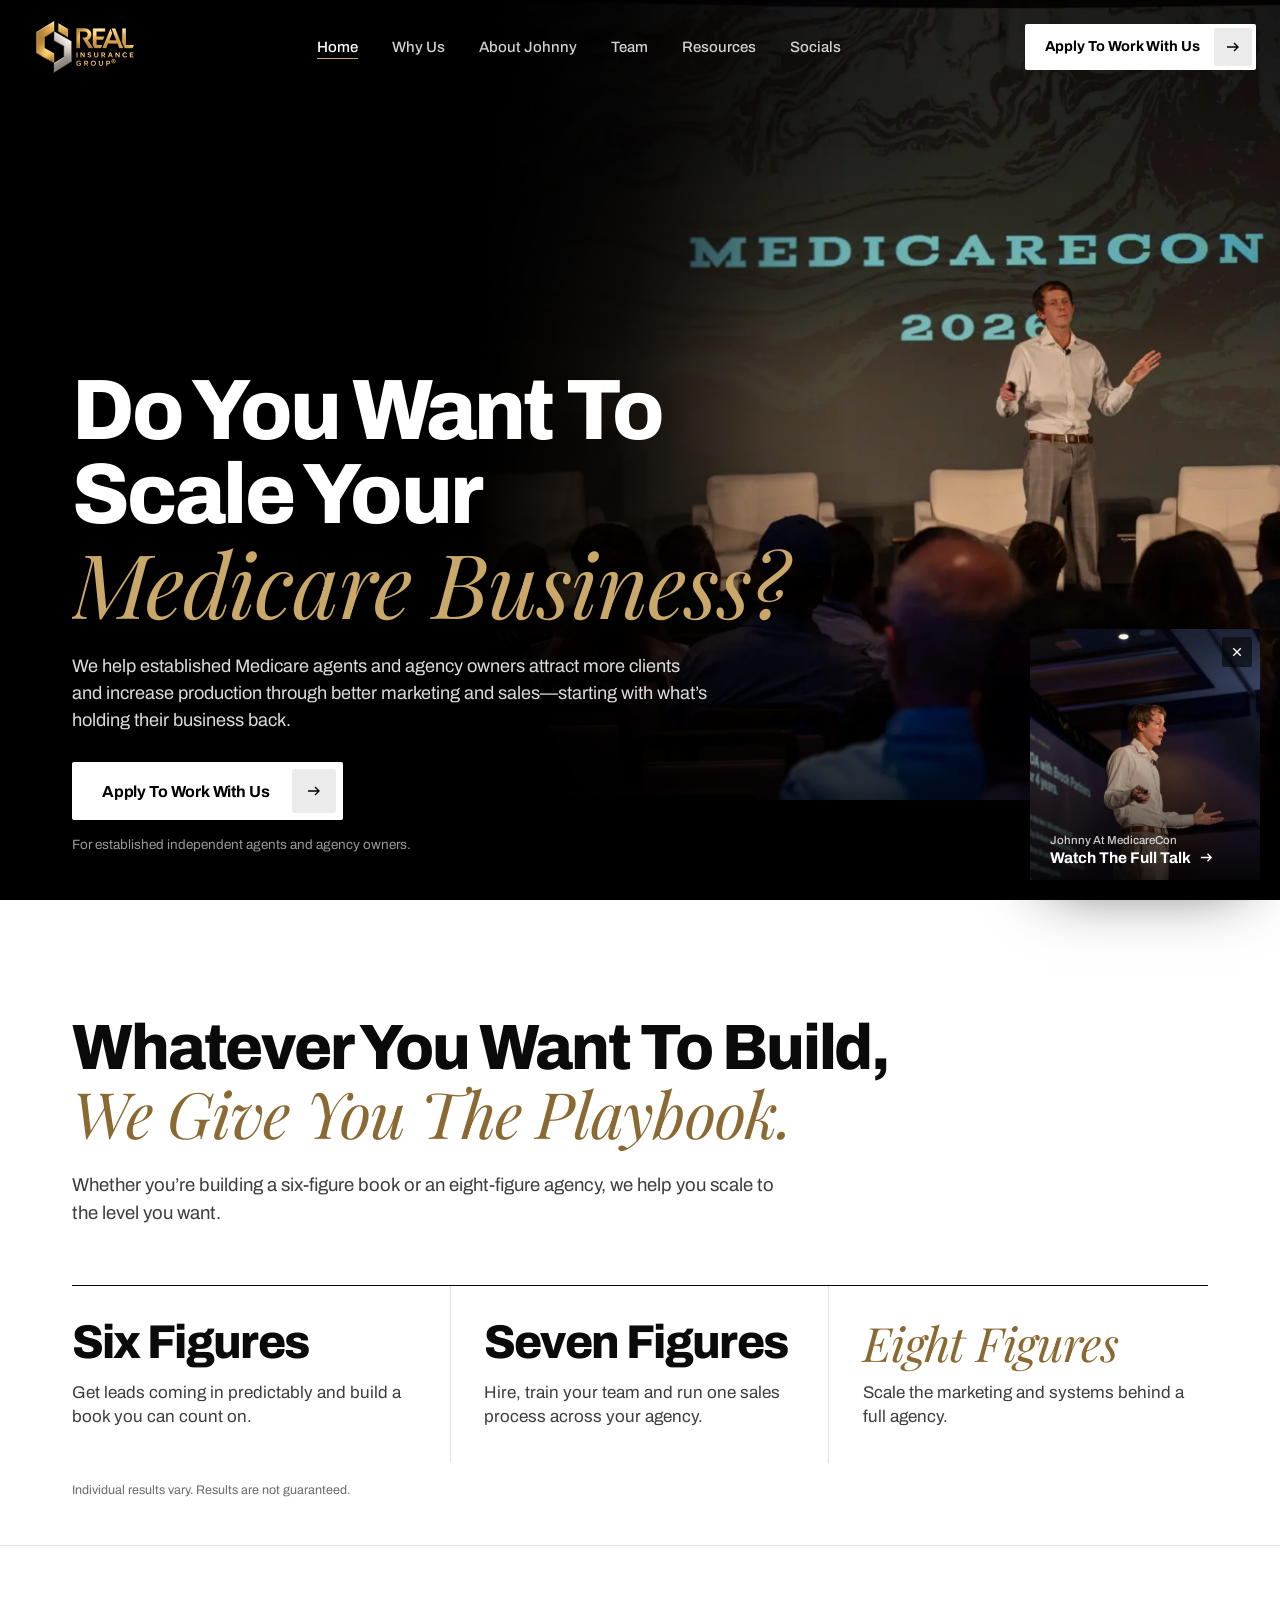
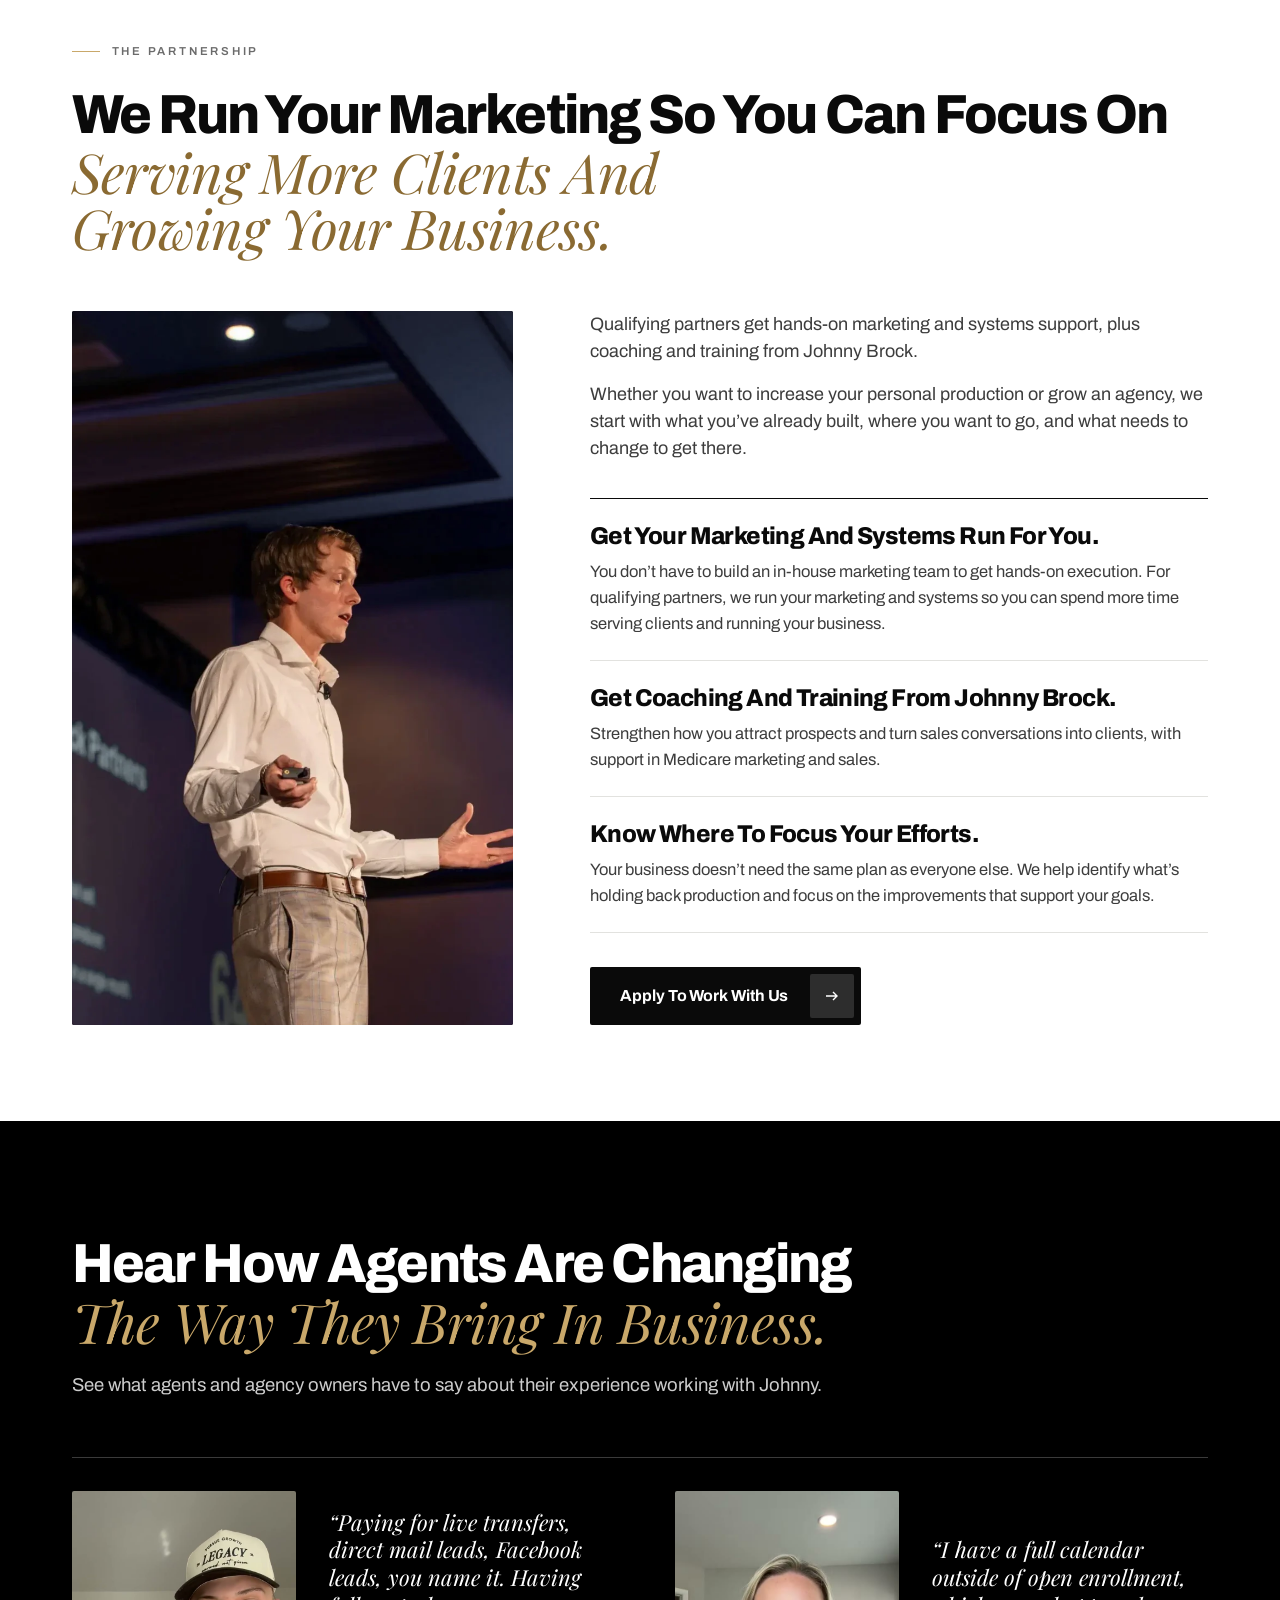
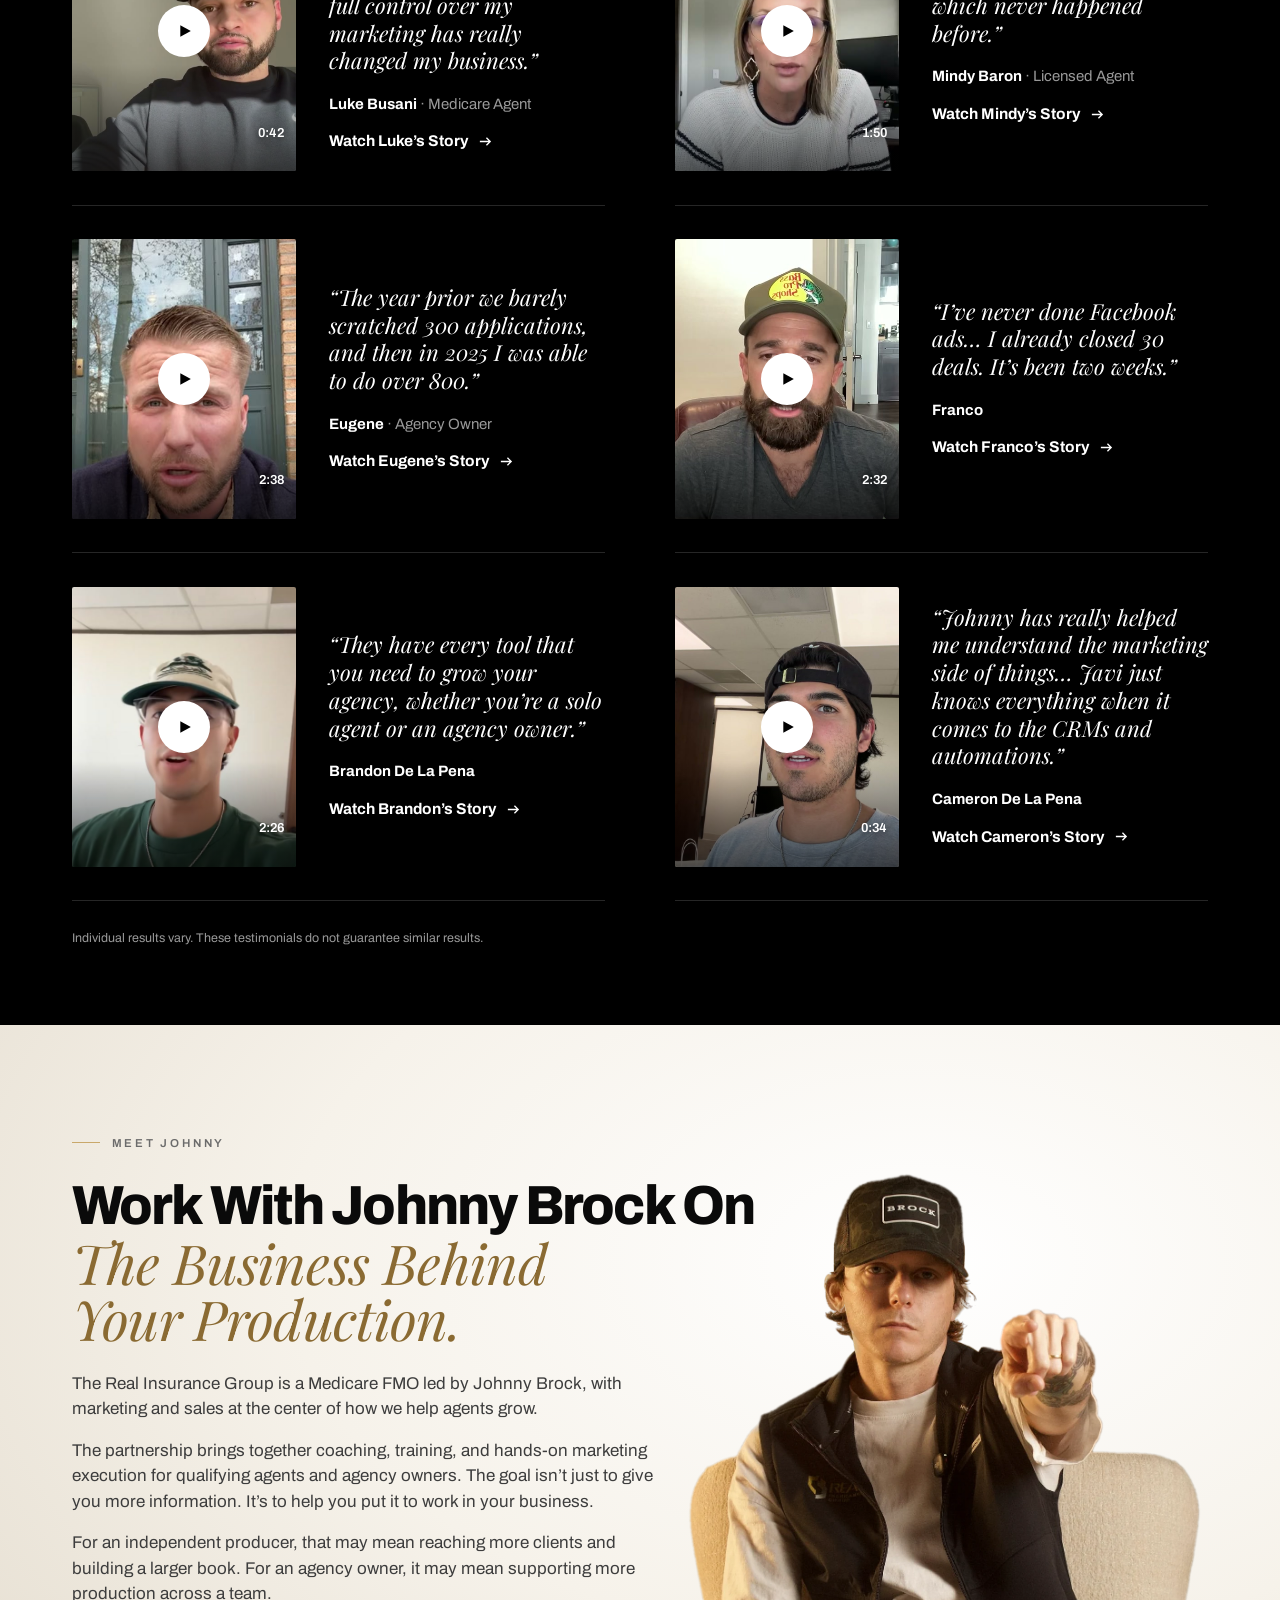
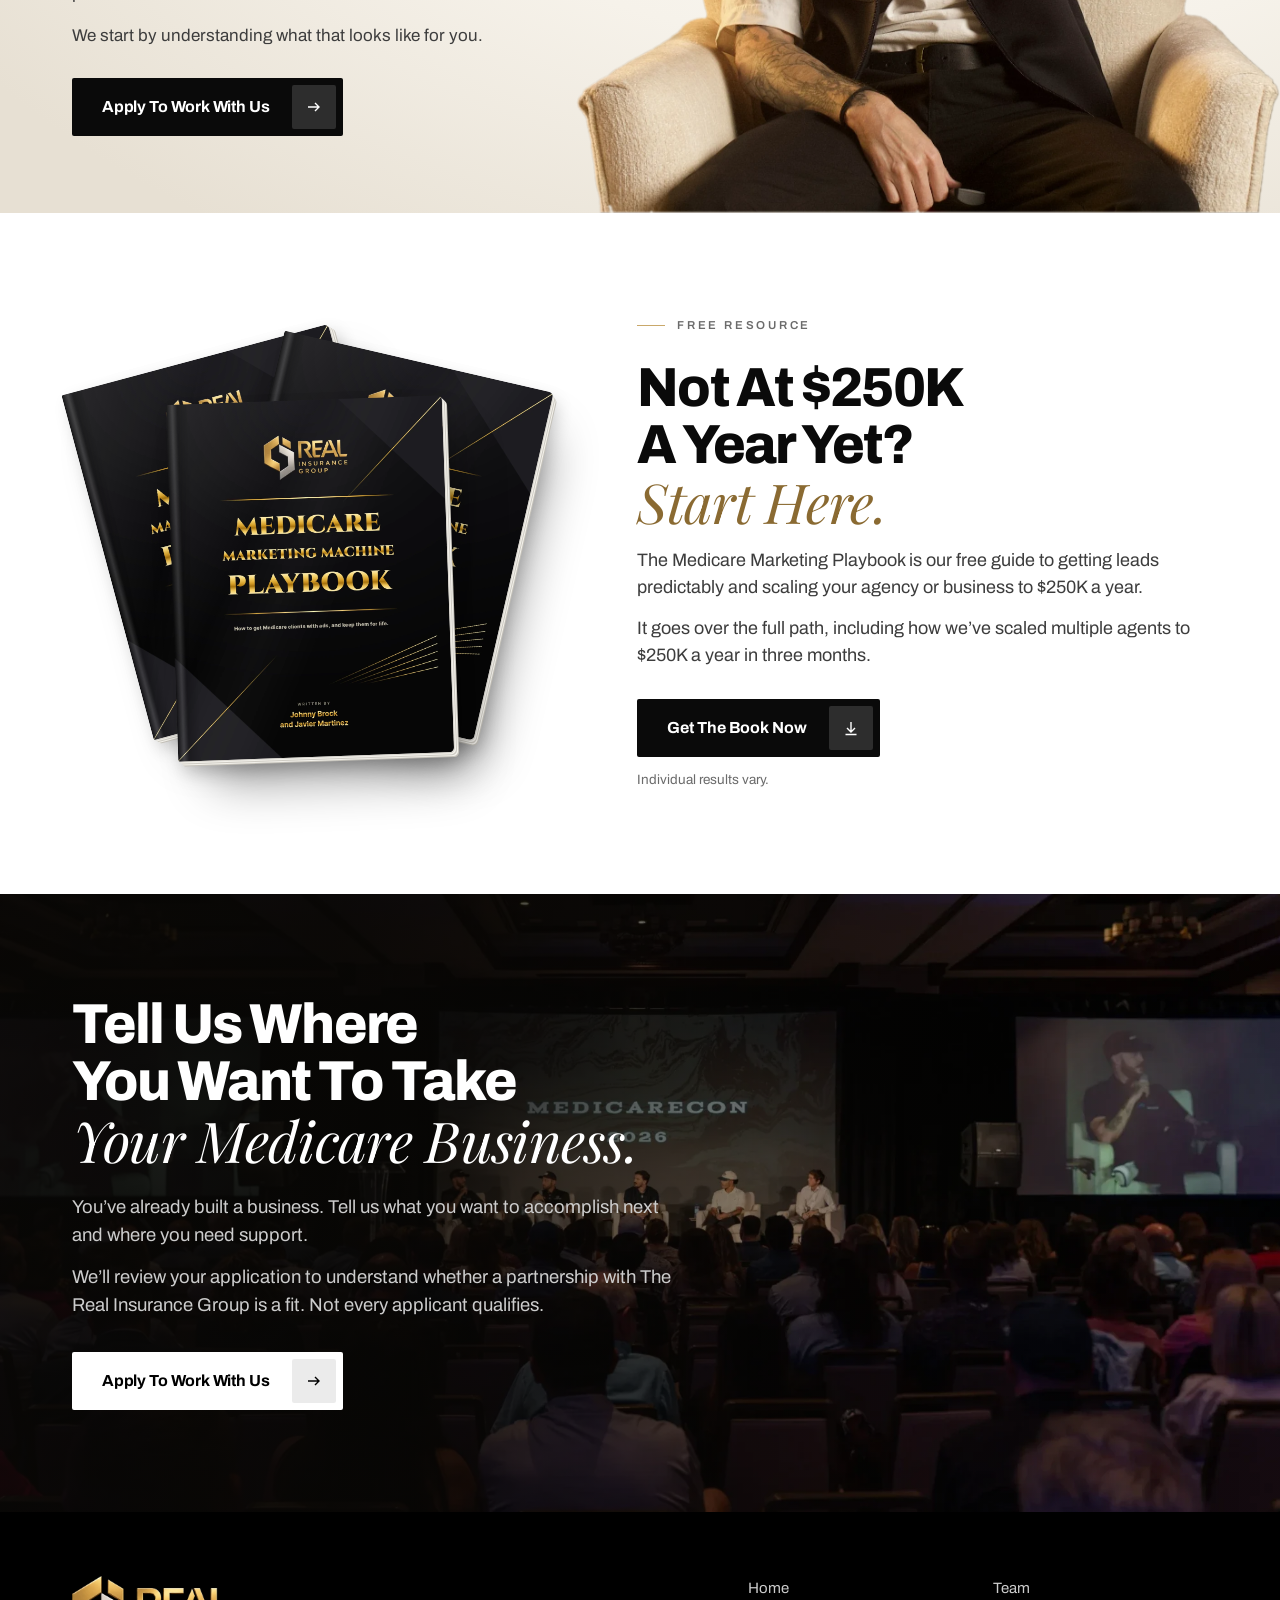
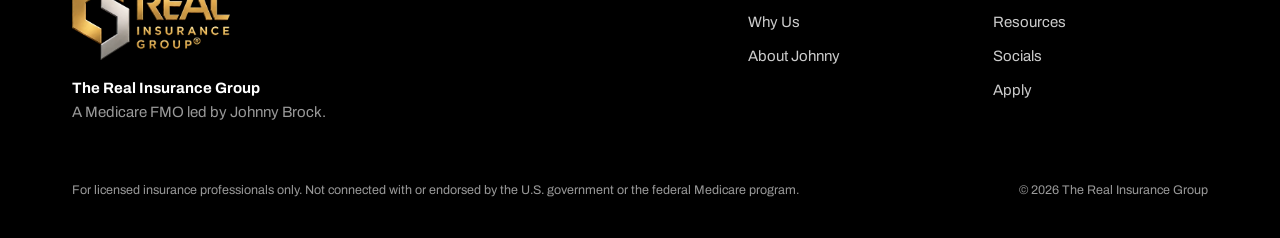
==== commit 2b7c000b: "Center every play button, silent video previews, phone pass Play buttons sit in the centre on every " ====
--- a/index.html
+++ b/index.html
@@ -15,7 +15,7 @@
 <link rel="preload" as="image" href="assets/stage-hero.webp" fetchpriority="high">
 <link rel="preconnect" href="https://fonts.googleapis.com"><link rel="preconnect" href="https://fonts.gstatic.com" crossorigin>
 <link href="https://fonts.googleapis.com/css2?family=Archivo:wdth,wght@62..125,400..800&family=Playfair+Display:ital,wght@1,400&display=swap" rel="stylesheet">
-<link rel="stylesheet" href="styles.css?v=47">
+<link rel="stylesheet" href="styles.css?v=48">
 <script>document.documentElement.classList.add('js')</script>
 <script async src="https://javmartz04-ship-it.github.io/brandridge-tracker/t.js" data-client="johnny" data-name="Johnny" data-funnel="Main Website"></script>
 </head>
@@ -23,12 +23,12 @@
 <a class="skip" href="#main">Skip To Content</a>
 <header class="nav" id="nav">
   <a class="brand" href="#top" aria-label="The Real Insurance Group, home"><img src="assets/rig-logo-nav.webp" width="392" height="208" alt="The Real Insurance Group"></a>
-  <nav aria-label="Main"><ul><li><a href="index.html" aria-current="page">Home</a></li><li><a href="why.html">Why Us</a></li><li><a href="about.html">About Johnny</a></li><li><a href="team.html">Team</a></li><li><a href="resources.html">Resources</a></li><li><a href="socials.html">Socials</a></li></ul></nav>
+  <nav aria-label="Main"><ul><li><a href="/" aria-current="page">Home</a></li><li><a href="/why">Why Us</a></li><li><a href="/about">About Johnny</a></li><li><a href="/team">Team</a></li><li><a href="/resources">Resources</a></li><li><a href="/socials">Socials</a></li></ul></nav>
   <a class="btn lt" href="#apply" data-apply>Apply To Work With Us<i><svg viewBox="0 0 16 16" fill="none" stroke="currentColor" stroke-width="1.4"><path d="M2 8h11M9 4l4 4-4 4"/></svg></i></a>
   <button class="burger" id="burger" aria-label="Open menu" aria-expanded="false"><span></span><span></span></button>
 </header>
 <div class="sheet" id="sheet">
-  <a href="index.html">Home</a><a href="why.html">Why Us</a><a href="about.html">About Johnny</a><a href="team.html">Team</a><a href="resources.html">Resources</a><a href="socials.html">Socials</a>
+  <a href="/">Home</a><a href="/why">Why Us</a><a href="/about">About Johnny</a><a href="/team">Team</a><a href="/resources">Resources</a><a href="/socials">Socials</a>
   <a class="btn lt" href="#apply" data-apply>Apply To Work With Us<i><svg viewBox="0 0 16 16" fill="none" stroke="currentColor" stroke-width="1.4"><path d="M2 8h11M9 4l4 4-4 4"/></svg></i></a>
 </div>
 <div id="sent" aria-hidden="true"></div>
@@ -136,8 +136,8 @@
 <footer class="foot dark">
   <div class="wrap foot-g">
     <div class="f-b"><a class="brand" href="#top" aria-label="Back to top"><img src="assets/rig-logo.webp" width="900" height="478" alt="The Real Insurance Group" loading="lazy"></a><p><b>The Real Insurance Group</b><br>A Medicare FMO led by Johnny Brock.</p></div>
-    <nav aria-label="Footer"><a href="index.html">Home</a><a href="why.html">Why Us</a><a href="about.html">About Johnny</a></nav>
-    <nav aria-label="Footer, more"><a href="team.html">Team</a><a href="resources.html">Resources</a><a href="socials.html">Socials</a><a href="#apply" data-apply>Apply</a></nav>
+    <nav aria-label="Footer"><a href="/">Home</a><a href="/why">Why Us</a><a href="/about">About Johnny</a></nav>
+    <nav aria-label="Footer, more"><a href="/team">Team</a><a href="/resources">Resources</a><a href="/socials">Socials</a><a href="#apply" data-apply>Apply</a></nav>
   </div>
   <div class="wrap legal"><p>For licensed insurance professionals only. Not connected with or endorsed by the U.S. government or the federal Medicare program.</p><p>&copy; 2026 The Real Insurance Group</p></div>
 </footer>
@@ -156,8 +156,8 @@
   <button type="button" class="talk-hit" data-talk="llbVmghtQ0M" aria-label="Watch Johnny Brock's full MedicareCon talk with sound"><span class="talk-c"><small>Johnny At MedicareCon</small><strong>Watch The Full Talk<svg viewBox="0 0 16 16" fill="none" stroke="currentColor" stroke-width="1.5"><path d="M2 8h11M9 4l4 4-4 4"/></svg></strong></span></button>
   <button type="button" class="talk-x" id="talkX" aria-label="Close video"><svg viewBox="0 0 16 16" fill="none" stroke="currentColor" stroke-width="1.8"><path d="M3 3l10 10M13 3L3 13"/></svg></button>
 </aside>
-<script src="site.js?v=18"></script>
-<script src="survey.js?v=4"></script>
+<script src="site.js?v=19"></script>
+<script src="survey.js?v=5"></script>
 <script src="talk.js?v=1"></script>
 </body>
 </html>
--- a/styles.css
+++ b/styles.css
@@ -1149,3 +1149,29 @@
 @media (max-width:640px){.so{min-height:340px}.so>img.so-a{height:88%;right:-14%}}
 .wy-v .btn{position:relative;z-index:1}
 @media (max-width:640px){.so strong{font-size:40px}.so>img.so-a{height:74%;right:-16%}.so>img.so-bg{width:175%}}
+
+/* v30 (2026-11-09). Every play button sits in the centre (Javier). */
+.wy-h .vsl-go,.rz-v .vsl-go,.rs-vsl .vsl-go{align-items:center;justify-content:center;padding:0}
+.wy-h .vsl-go{background:radial-gradient(60% 75% at 50% 50%,rgba(0,0,0,.3),rgba(0,0,0,.06))}
+.rz-v .vsl-go{background:radial-gradient(26% 42% at 50% 50%,rgba(0,0,0,.55),transparent)}
+.results.dark .v .pl{left:50%;top:50%;bottom:auto;transform:translate(-50%,-50%)}
+.results.dark .v:hover .pl{transform:translate(-50%,-50%) scale(1.08)}
+.rs-vsl .pl{left:50%;top:50%;right:auto;bottom:auto;transform:translate(-50%,-50%)}
+
+/* v30 phone pass. Phone-only: nothing here reaches desktop. */
+@media (max-width:640px){
+  .results.dark .v .pl{left:50%;bottom:auto}
+  .rs-vsl .pl{left:50%;top:50%;right:auto;bottom:auto;transform:translate(-50%,-50%)}
+  .rz-v .vsl-go{padding:0}
+  .foot nav{gap:0}
+  .foot nav a{display:block;padding:10px 0}
+  .results.dark .t-w{min-height:44px;padding-top:4px}
+  .talk-x::before{content:"";position:absolute;inset:-9px}
+  .tp-a{padding:10px 0;margin-top:14px}
+  .tp-f{margin-top:48px;padding-top:30px;border-top:1px solid var(--line-d2)}
+  .rz-c .btn{gap:14px;padding-left:22px;font-size:14.5px;white-space:nowrap}
+  .rz-v{aspect-ratio:1920/810}
+  .rz-v>img{object-position:50% 50%}
+  .rz-v .vsl-p{width:44px}
+  .rz-v .vsl-l{display:none}
+}
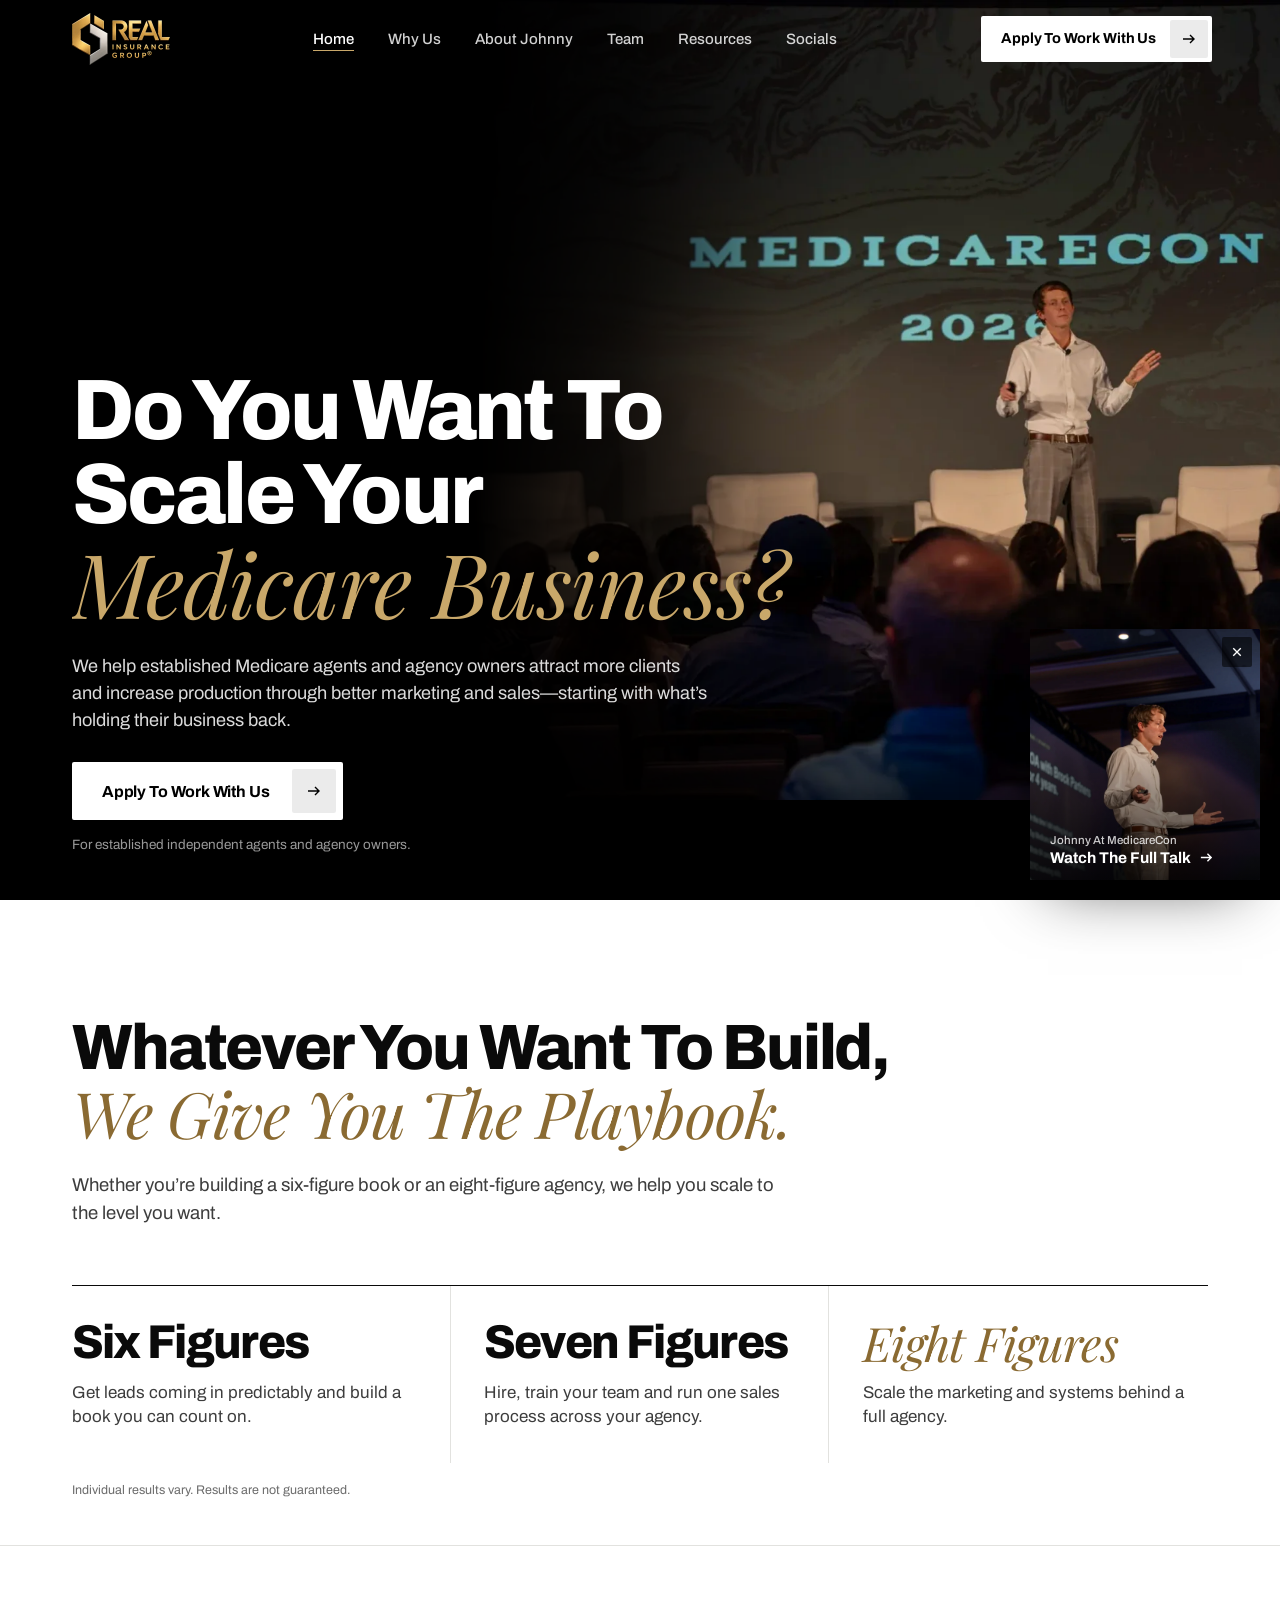
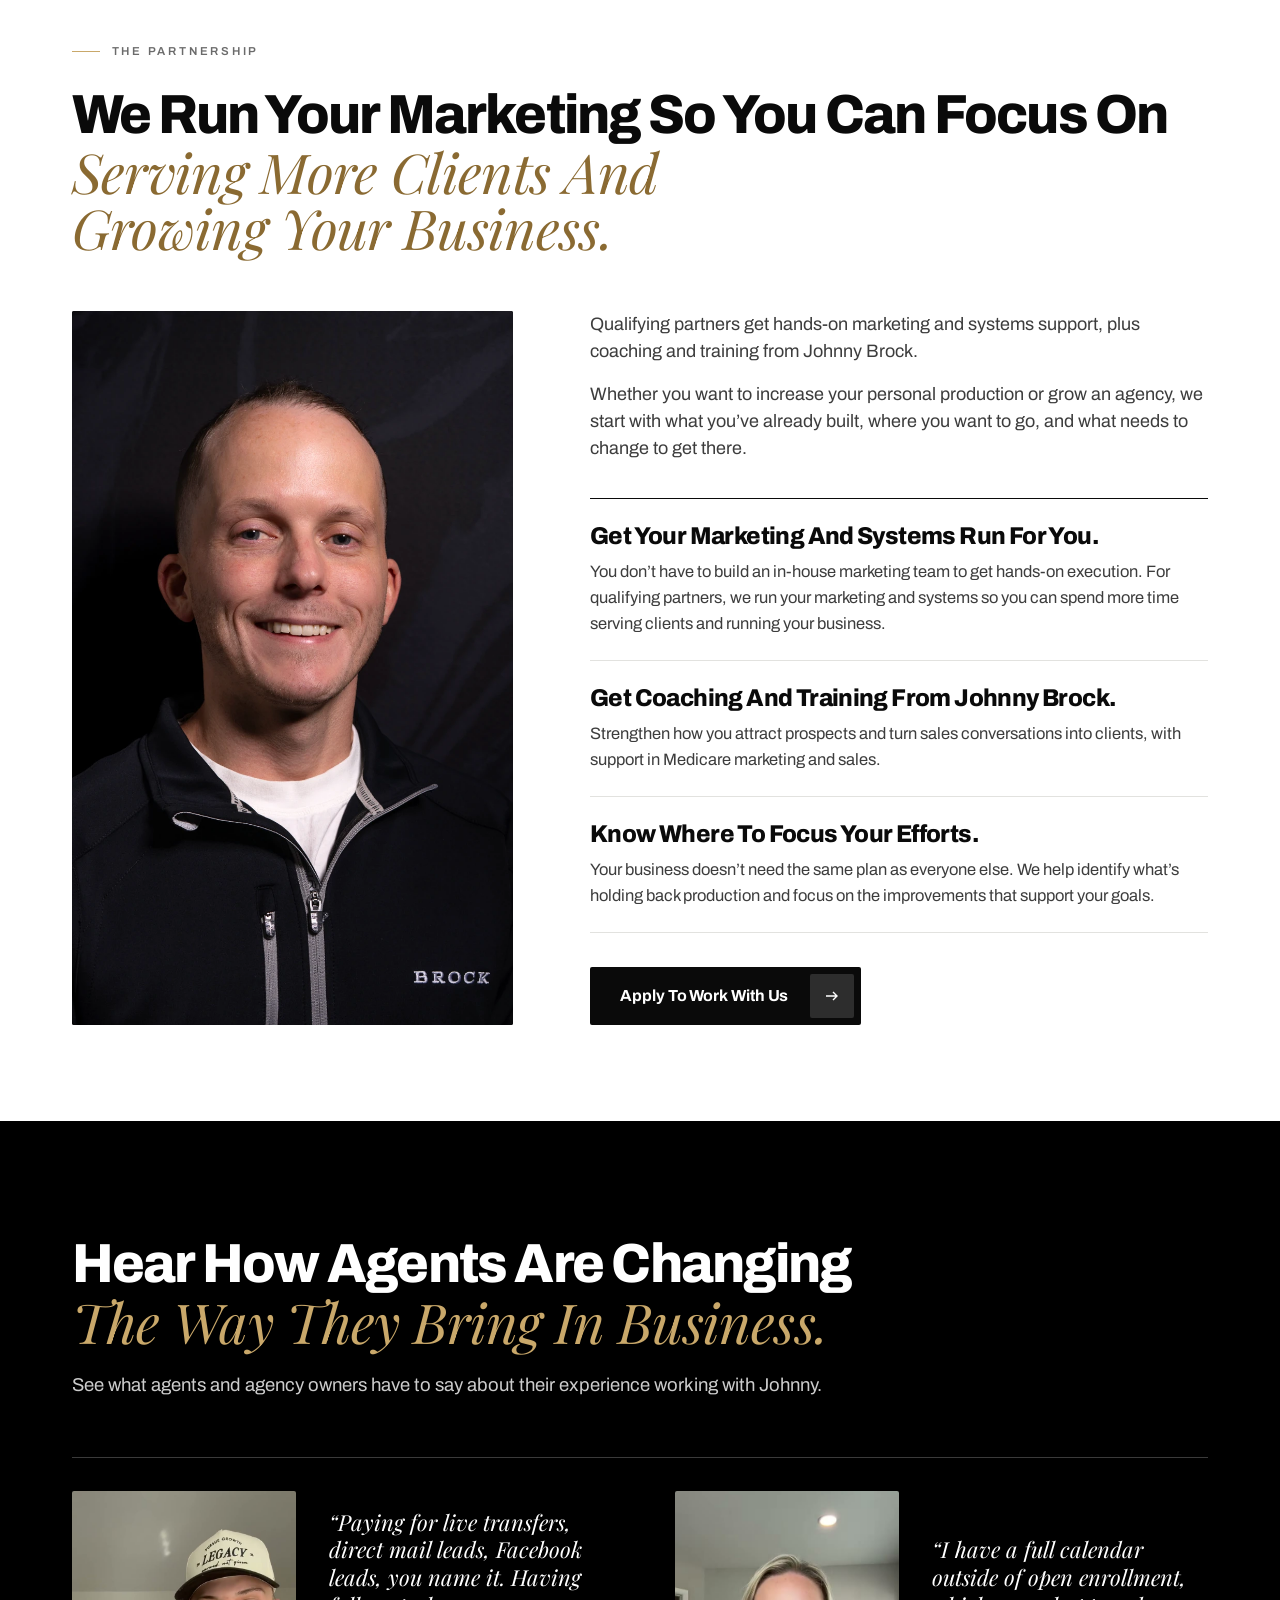
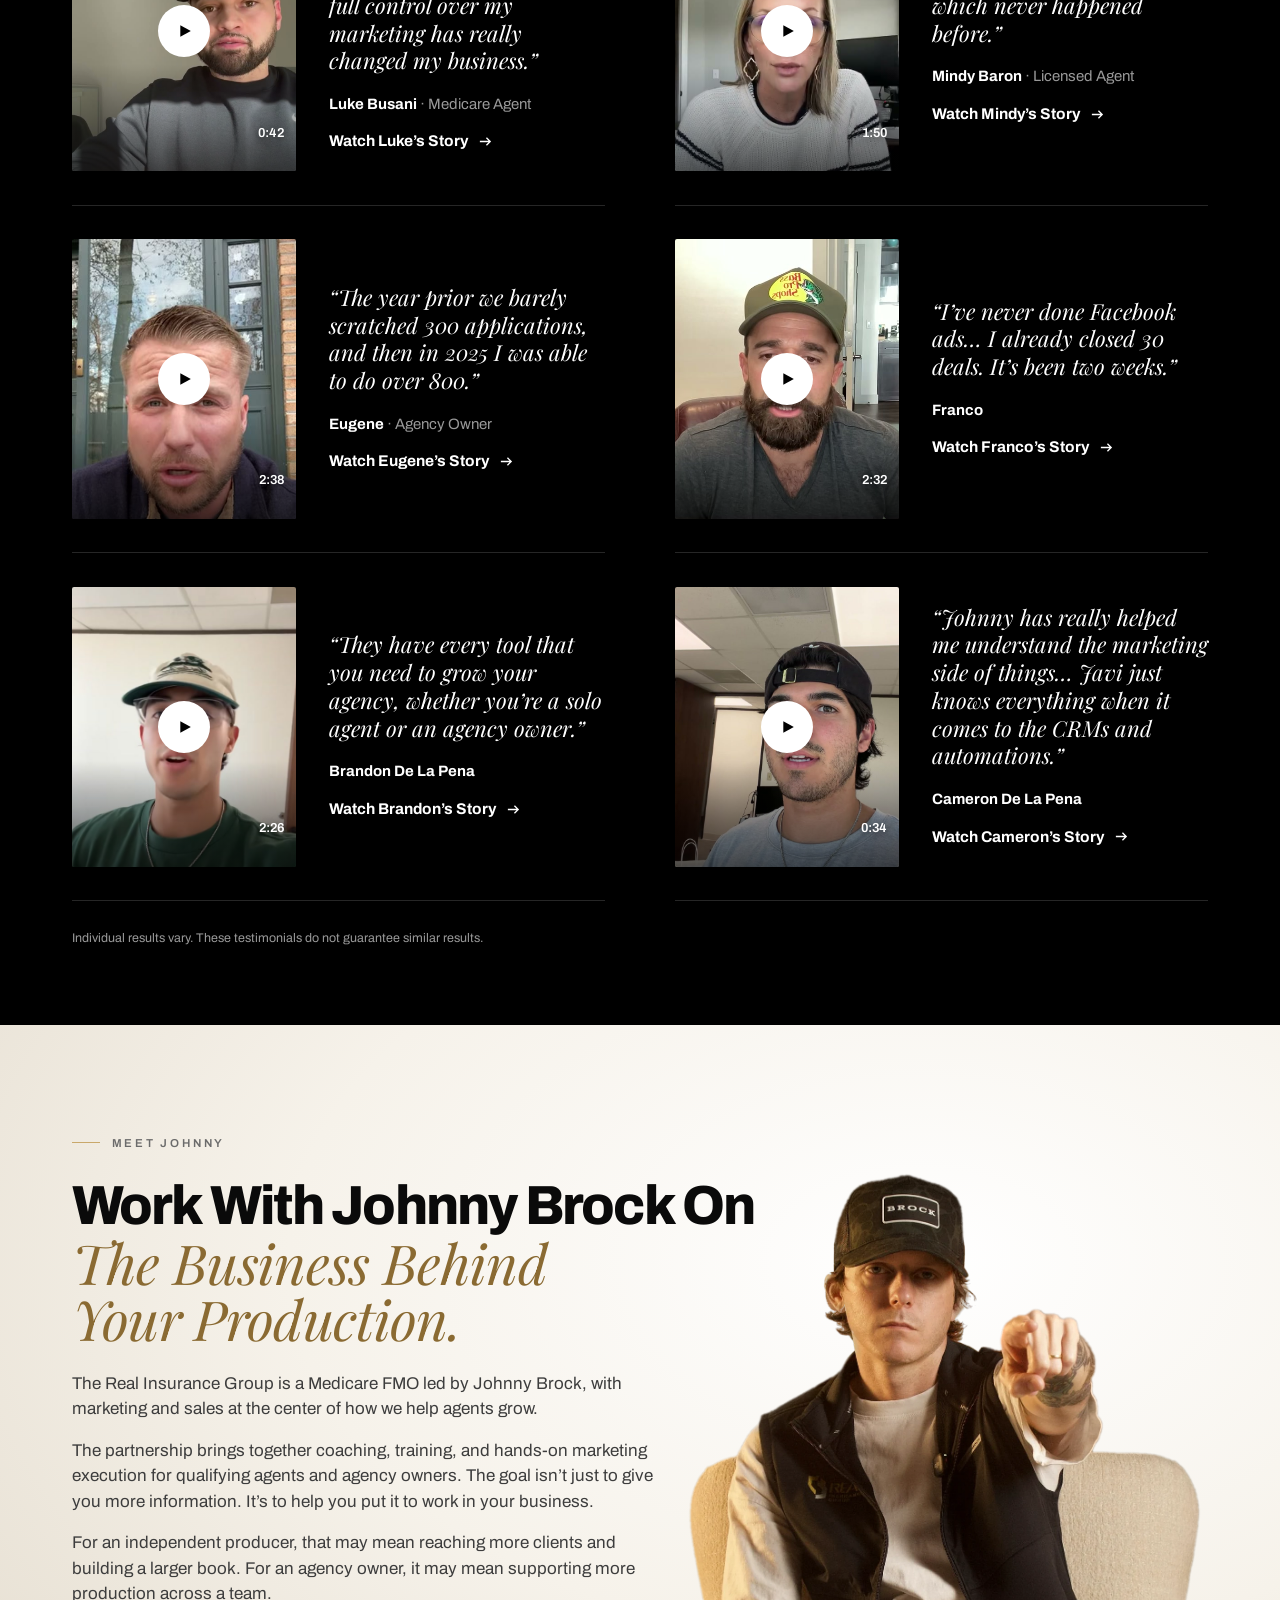
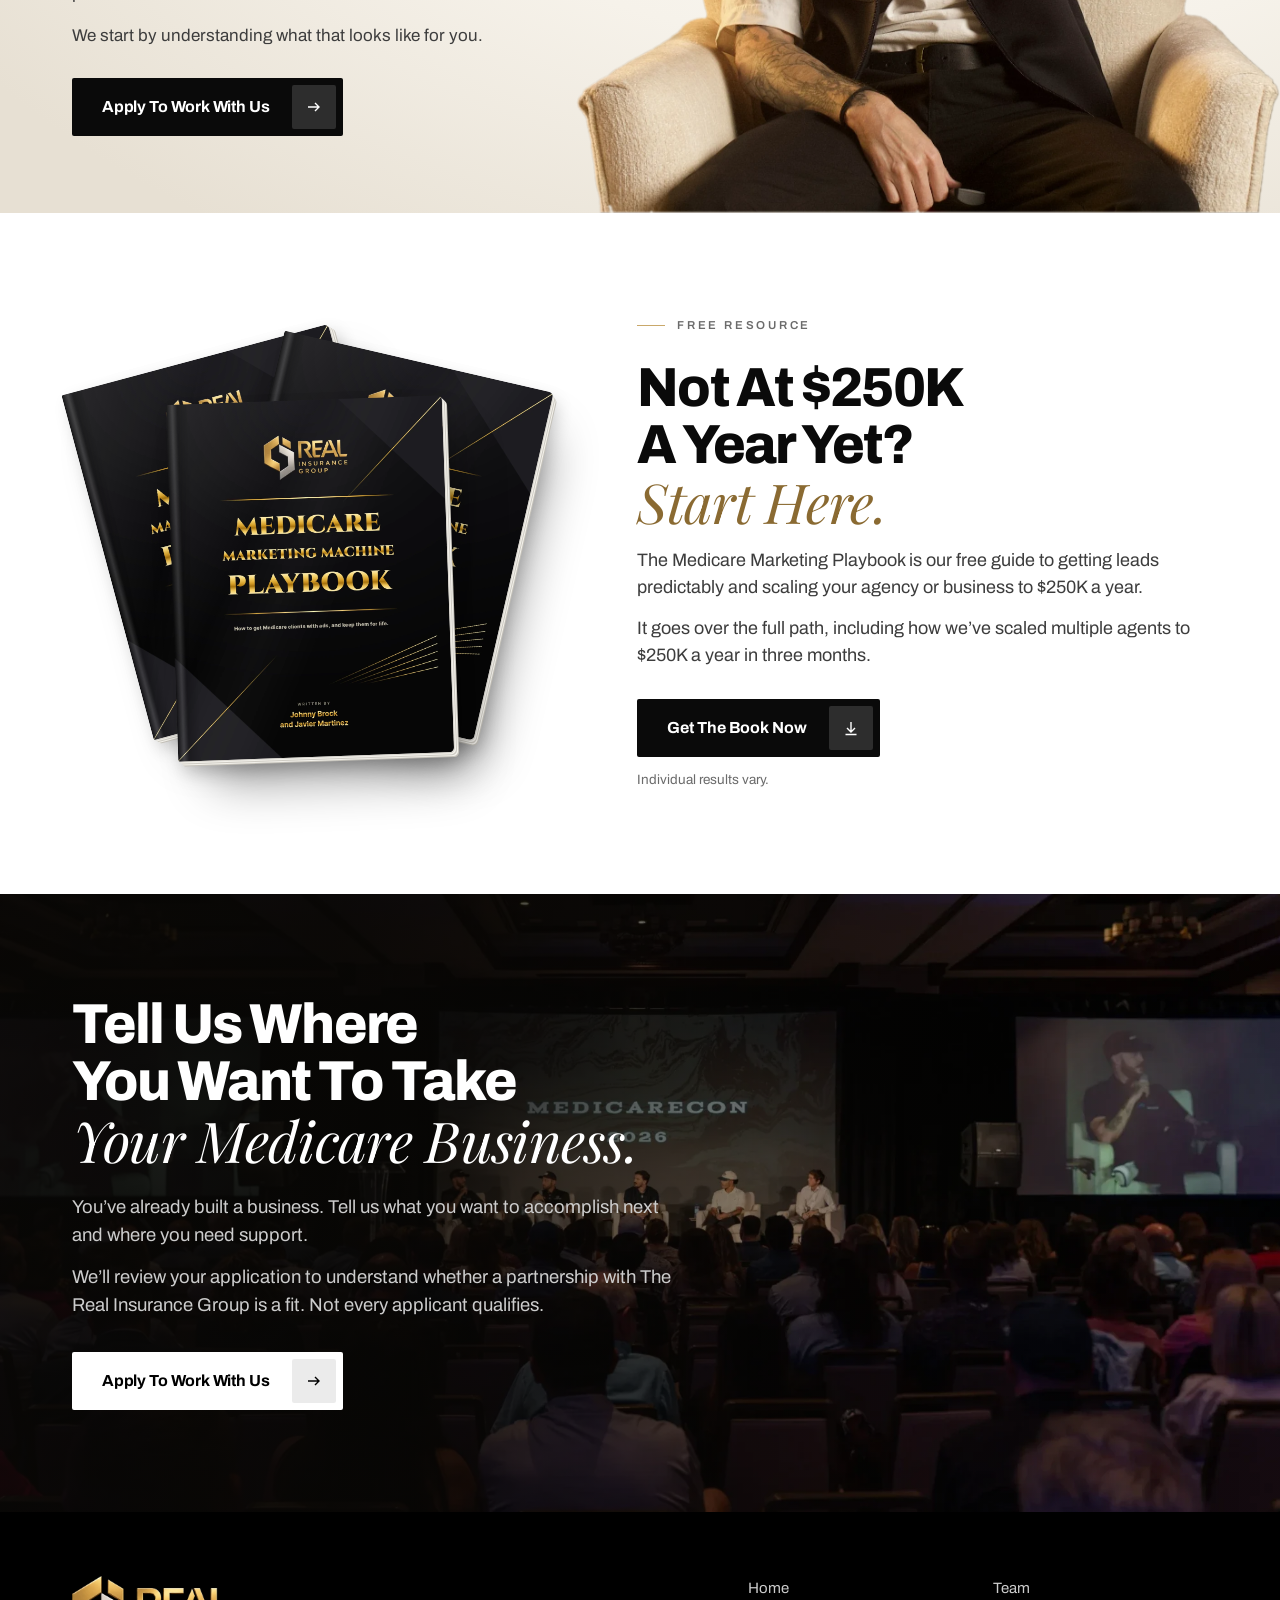
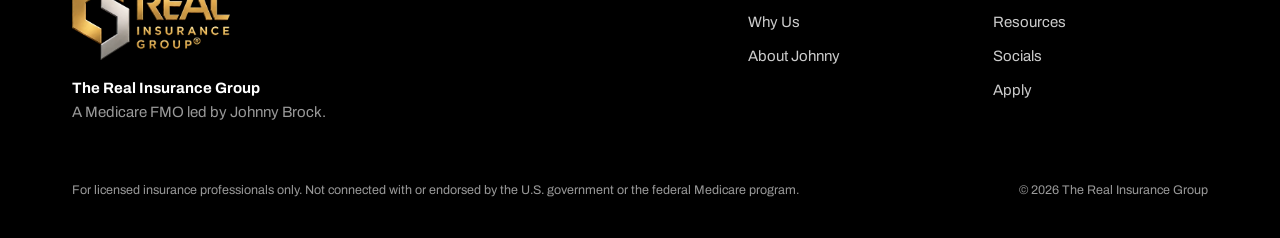
==== commit e67773ac: "Johnny's Why Us copy fixes, studio portrait on Home, edge-to-edge nav Why Us: 'Than Contract You', '" ====
--- a/index.html
+++ b/index.html
@@ -15,7 +15,7 @@
 <link rel="preload" as="image" href="assets/stage-hero.webp" fetchpriority="high">
 <link rel="preconnect" href="https://fonts.googleapis.com"><link rel="preconnect" href="https://fonts.gstatic.com" crossorigin>
 <link href="https://fonts.googleapis.com/css2?family=Archivo:wdth,wght@62..125,400..800&family=Playfair+Display:ital,wght@1,400&display=swap" rel="stylesheet">
-<link rel="stylesheet" href="styles.css?v=48">
+<link rel="stylesheet" href="styles.css?v=51">
 <script>document.documentElement.classList.add('js')</script>
 <script async src="https://javmartz04-ship-it.github.io/brandridge-tracker/t.js" data-client="johnny" data-name="Johnny" data-funnel="Main Website"></script>
 </head>
@@ -59,7 +59,7 @@
     <p class="label r">The Partnership</p>
     <h2 class="r">We Run Your Marketing So You Can Focus On <em class="e">Serving More Clients And Growing Your Business.</em></h2>
     <div class="pt-g">
-      <div class="pt-photo r"><img src="assets/stage-profile.webp" alt="Johnny Brock presenting on stage" loading="lazy"></div>
+      <div class="pt-photo pt-studio r"><img src="assets/johnny-studio.webp" width="1084" height="1380" alt="Johnny Brock" loading="lazy"></div>
       <div class="pt-c">
         <p class="lead r">Qualifying partners get hands-on marketing and systems support, plus coaching and training from Johnny Brock.</p>
         <p class="lead r">Whether you want to increase your personal production or grow an agency, we start with what you’ve already built, where you want to go, and what needs to change to get there.</p>
@@ -156,7 +156,7 @@
   <button type="button" class="talk-hit" data-talk="llbVmghtQ0M" aria-label="Watch Johnny Brock's full MedicareCon talk with sound"><span class="talk-c"><small>Johnny At MedicareCon</small><strong>Watch The Full Talk<svg viewBox="0 0 16 16" fill="none" stroke="currentColor" stroke-width="1.5"><path d="M2 8h11M9 4l4 4-4 4"/></svg></strong></span></button>
   <button type="button" class="talk-x" id="talkX" aria-label="Close video"><svg viewBox="0 0 16 16" fill="none" stroke="currentColor" stroke-width="1.8"><path d="M3 3l10 10M13 3L3 13"/></svg></button>
 </aside>
-<script src="site.js?v=19"></script>
+<script src="site.js?v=20"></script>
 <script src="survey.js?v=5"></script>
 <script src="talk.js?v=1"></script>
 </body>
--- a/styles.css
+++ b/styles.css
@@ -1175,3 +1175,107 @@
   .rz-v .vsl-p{width:44px}
   .rz-v .vsl-l{display:none}
 }
+
+/* v31 (2026-11-10). Resources as a library: Read, Watch, Join. Full-width chapters, no boxed cards. */
+.ph.lib-h{padding-bottom:clamp(56px,5.6vw,88px)}
+.lib-s{display:grid;grid-template-columns:repeat(3,minmax(0,1fr));gap:clamp(14px,1.7vw,26px);margin-top:clamp(40px,4.4vw,68px)}
+.lib-t{display:block}
+.lib-m{display:block;aspect-ratio:16/10;overflow:hidden;border-radius:var(--r);background:#0d0d0d;box-shadow:0 0 0 1px var(--line-d2);transition:box-shadow .5s var(--ease)}
+.lib-m img{width:100%;height:100%;object-fit:cover;object-position:0 0;transition:transform 1.1s var(--ease)}
+.lib-m1{display:grid;place-items:center;background:radial-gradient(70% 90% at 50% 40%,#1c1a16,#0a0a0a)}
+.lib-m1{position:relative}
+.lib-m1 img{position:absolute;left:50%;top:9%;width:auto;height:82%;margin:0;transform:translateX(-50%) rotate(-5deg);box-shadow:0 22px 50px rgba(0,0,0,.7),0 0 0 1px rgba(201,168,106,.25)}
+.lib-t:hover .lib-m{box-shadow:0 0 0 1px var(--gold)}
+.lib-t:hover .lib-m img{transform:scale(1.035)}
+.lib-t:hover .lib-m1 img{transform:translateX(-50%) rotate(-3deg) scale(1.04)}
+.lib-m3 img{object-position:50% 30%}
+.lib-2v h2{font-size:clamp(34px,3.4vw,54px)}
+.lib-k{display:grid;grid-template-columns:auto 1fr auto;align-items:center;gap:14px;padding:16px 2px 0}
+.lib-k b{font-family:var(--serif);font-style:italic;font-weight:400;font-size:26px;line-height:1;color:var(--gold)}
+.lib-k strong{display:block;font-size:clamp(16.5px,1.3vw,19px);font-weight:700;line-height:1.25}
+.lib-k small{display:block;margin-top:3px;font-size:13.5px;color:var(--on-d-m)}
+.lib-a{width:16px;height:16px;color:var(--on-d-m);transition:transform .5s var(--ease),color .3s}
+.lib-t:hover .lib-a{transform:translateY(3px);color:#fff}
+
+.lib-c{padding:clamp(84px,8.6vw,140px) 0;scroll-margin-top:60px}
+.lib-w{background:#fff;color:var(--ink)}
+.lib-d{background:#000;color:#fff}
+.lib-p{background:linear-gradient(180deg,#f6f3ee,#fff 78%);color:var(--ink)}
+.lib-c h2{font-size:clamp(36px,3.9vw,62px)}
+.lib-c h2 em.e{display:block}
+.lib-c .lead{margin-top:20px;font-size:clamp(17px,1.3vw,19.5px);line-height:1.55}
+.lib-w .lead,.lib-p .lead{color:var(--body)}
+.lib-w .ck-l li,.lib-p .ck-l li{color:var(--ink)}
+.lib-w .ck-l svg,.lib-p .ck-l svg{color:var(--green-2)}
+.lib-c .btn{margin-top:30px}
+.lib-n{display:flex;align-items:baseline;gap:12px;margin-bottom:20px;font-size:12.5px;font-weight:600;letter-spacing:.2em;text-transform:uppercase;color:var(--muted)}
+.lib-n b{font-family:var(--serif);font-style:italic;font-weight:400;font-size:28px;letter-spacing:0;text-transform:none;color:var(--green-2)}
+.dark .lib-n{color:var(--on-d-m)}
+.dark .lib-n b{color:var(--gold)}
+.lib-2{display:grid;grid-template-columns:minmax(0,6fr) minmax(0,5fr);gap:clamp(32px,5.5vw,96px);align-items:center}
+.lib-2v{grid-template-columns:minmax(0,7fr) minmax(0,5fr)}
+.lib-2 .pb-art{max-width:560px}
+.lib-p .vsl{box-shadow:0 0 0 1px rgba(0,0,0,.12),0 44px 80px -40px rgba(0,0,0,.45)}
+
+.lib-in{margin-top:clamp(56px,6vw,96px);padding-top:clamp(28px,3vw,44px);border-top:1px solid var(--line)}
+.lib-il{font-size:12.5px;font-weight:600;letter-spacing:.2em;text-transform:uppercase;color:var(--muted)}
+.lib-pg{list-style:none;margin:clamp(20px,2.2vw,32px) 0 0;padding:0;display:grid;grid-template-columns:repeat(3,minmax(0,1fr));gap:clamp(16px,2.2vw,36px)}
+.lib-pg img{width:100%;height:auto;border-radius:3px;box-shadow:0 0 0 1px var(--line),0 30px 60px -34px rgba(0,0,0,.35)}
+.lib-pg span{display:block;margin-top:16px;font-size:clamp(16px,1.25vw,18.5px);font-weight:700;line-height:1.3}
+.lib-pg small{display:block;margin-bottom:3px;font-size:13px;font-weight:600;color:var(--green-2)}
+
+.lib-top{display:grid;grid-template-columns:minmax(0,6fr) minmax(0,5fr);gap:clamp(24px,5vw,88px);align-items:end}
+.lib-top .lead:first-child{margin-top:0}
+.lib-d .rz-v{margin-top:clamp(36px,4vw,60px)}
+.lib-3{list-style:none;margin:clamp(28px,3vw,44px) 0 0;padding:0;display:grid;grid-template-columns:repeat(3,minmax(0,1fr));border-top:1px solid var(--line-d2)}
+.lib-3 li{display:flex;gap:16px;align-items:baseline;padding:22px clamp(14px,2vw,30px) 4px 0;font-size:clamp(17px,1.4vw,21px);font-weight:700;line-height:1.3}
+.lib-3 li + li{padding-left:clamp(14px,2vw,30px);border-left:1px solid var(--line-d)}
+.lib-3 b{font-family:var(--serif);font-style:italic;font-weight:400;font-size:22px;color:var(--gold)}
+.lib-d .rz-c{text-align:left;margin-top:clamp(30px,3vw,44px)}
+.lib-d .rz-c .btn{margin-top:0}
+
+.lib-cl{display:grid;grid-template-columns:minmax(0,7fr) minmax(0,5fr);gap:clamp(32px,5.5vw,96px);align-items:center;margin-top:clamp(48px,5.4vw,84px);padding-top:clamp(40px,4.4vw,68px);border-top:1px solid var(--line)}
+.lib-cl figure{margin:0;padding-top:30px;position:relative;overflow:hidden;border-radius:8px;background:#ecebe8;box-shadow:0 0 0 1px rgba(0,0,0,.1),0 40px 80px -44px rgba(0,0,0,.4)}
+.lib-cl figure::before{content:"";position:absolute;left:14px;top:11px;width:8px;height:8px;border-radius:50%;background:#c9c7c2;box-shadow:14px 0 0 #c9c7c2,28px 0 0 #c9c7c2}
+.lib-cl img{width:100%;height:auto;aspect-ratio:2000/1000;object-fit:cover;object-position:0 0}
+.lib-cl .ck-l{margin-top:18px}
+
+@media (max-width:1000px){
+  .lib-2,.lib-2v,.lib-top,.lib-cl{grid-template-columns:1fr}
+  .lib-2 .pb-art{order:-1;max-width:420px}
+}
+@media (max-width:760px){
+  .lib-s{grid-template-columns:1fr;gap:0;border-top:1px solid var(--line-d2)}
+  .lib-t{display:grid;grid-template-columns:112px 1fr;gap:14px;align-items:center;padding:14px 0;border-bottom:1px solid var(--line-d)}
+  .lib-k{padding:0;gap:12px}
+  .lib-k b{font-size:22px}
+  .lib-3{grid-template-columns:1fr}
+  .lib-3 li,.lib-3 li + li{padding:16px 0;border-left:0;border-bottom:1px solid var(--line-d)}
+  .lib-pg{grid-template-columns:repeat(3,74%);overflow-x:auto;scroll-snap-type:x mandatory;margin-right:calc(var(--pad)*-1);padding:2px var(--pad) 12px 2px;gap:14px;scrollbar-width:none}
+  .lib-pg::-webkit-scrollbar{display:none}
+  .lib-pg li{scroll-snap-align:start}
+  .lib-d .rz-c .btn{width:100%;justify-content:space-between}
+}
+
+/* v32. Community video play button was too big (Javier). */
+.lib-p .vsl-p{width:clamp(58px,5vw,76px)}
+.lib-p .vsl-go{gap:12px}
+.lib-p .vsl-l{font-size:clamp(13.5px,1vw,15px)}
+
+/* v33 (2026-11-11). Nav: no boxed black bar. Clear over the hero, frosted edge-to-edge glass once you scroll. */
+.nav{top:0;left:0;right:0;height:78px;border-radius:0;padding:0 max(var(--pad),calc((100vw - 1640px)/2 + var(--pad)));background:transparent;box-shadow:none;transition:background .5s var(--ease),height .5s var(--ease),box-shadow .5s var(--ease)}
+.nav.solid{height:64px;background:rgba(0,0,0,.94);backdrop-filter:blur(28px) saturate(1.6);-webkit-backdrop-filter:blur(28px) saturate(1.6);box-shadow:0 14px 34px -22px rgba(0,0,0,.55)}
+.nav{transition:background .5s var(--ease),height .5s var(--ease),box-shadow .5s var(--ease),transform .55s var(--ease)}
+.nav.away{transform:translateY(-102%)}
+.open .nav.away{transform:none}
+.nav .brand img{transition:height .5s var(--ease)}
+.nav.solid .brand img{height:44px}
+.nav .btn{margin-right:-4px}
+.open .nav,.open .nav.solid{background:transparent;backdrop-filter:none;-webkit-backdrop-filter:none;box-shadow:none}
+@media (max-width:1000px){
+  .nav{height:64px;padding:0 calc(var(--pad) - 12px) 0 var(--pad)}
+  .nav.solid{height:58px}
+  .nav.solid .brand img{height:38px}
+}
+/* Home, Partnership photo: Johnny's studio portrait */
+.pt-studio img{object-position:50% 18%}
